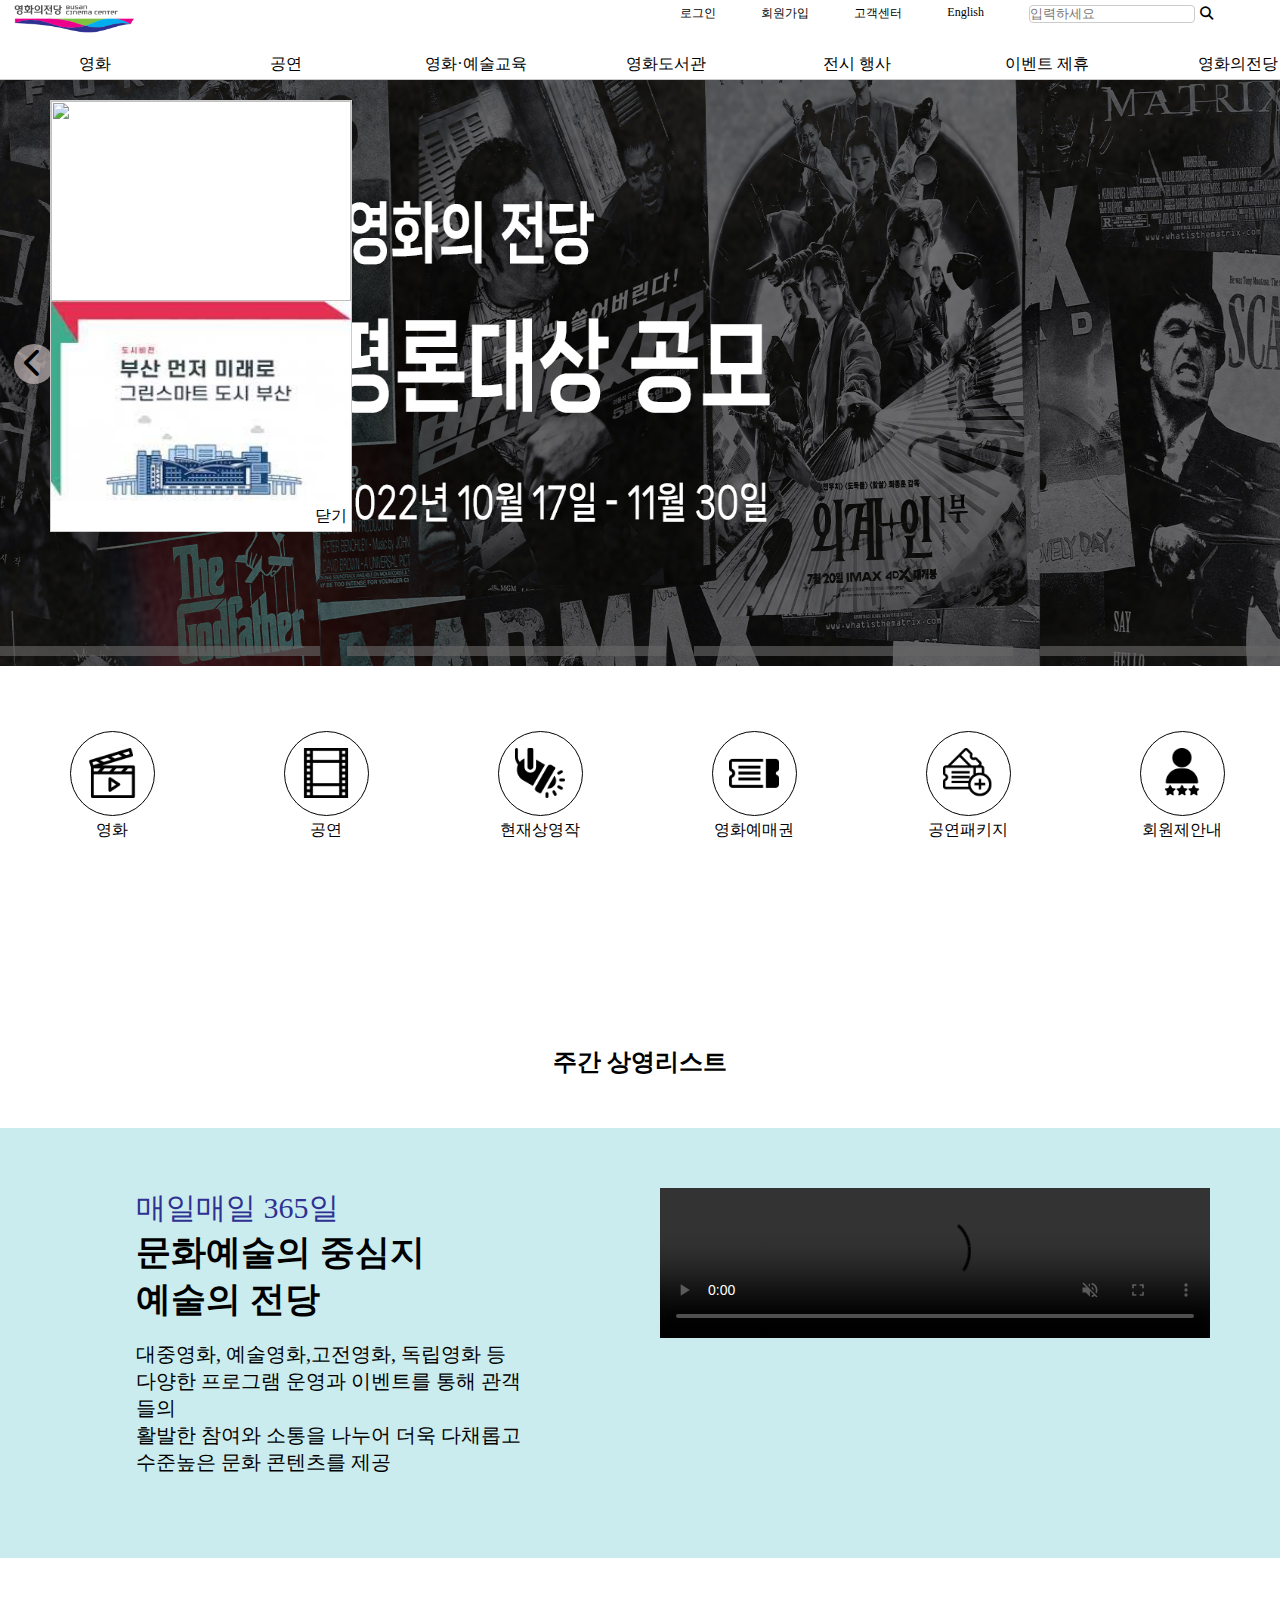
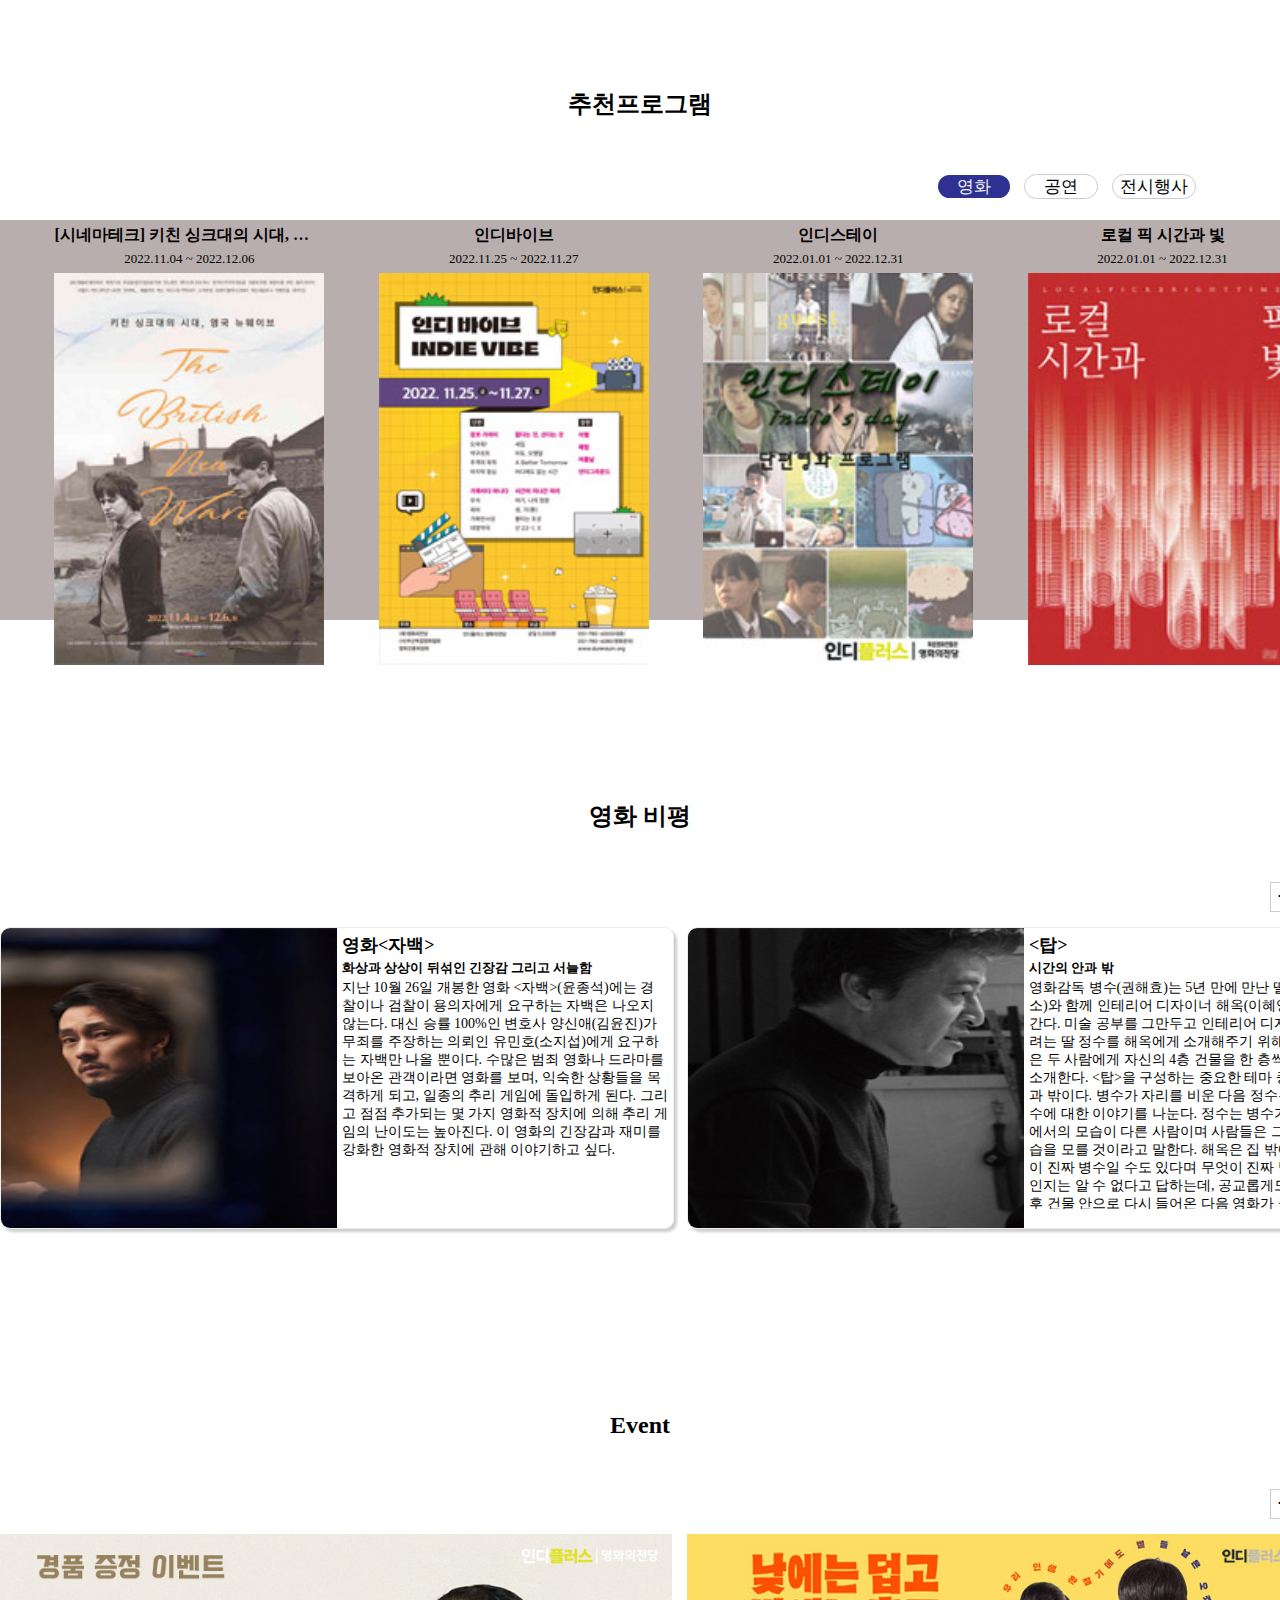
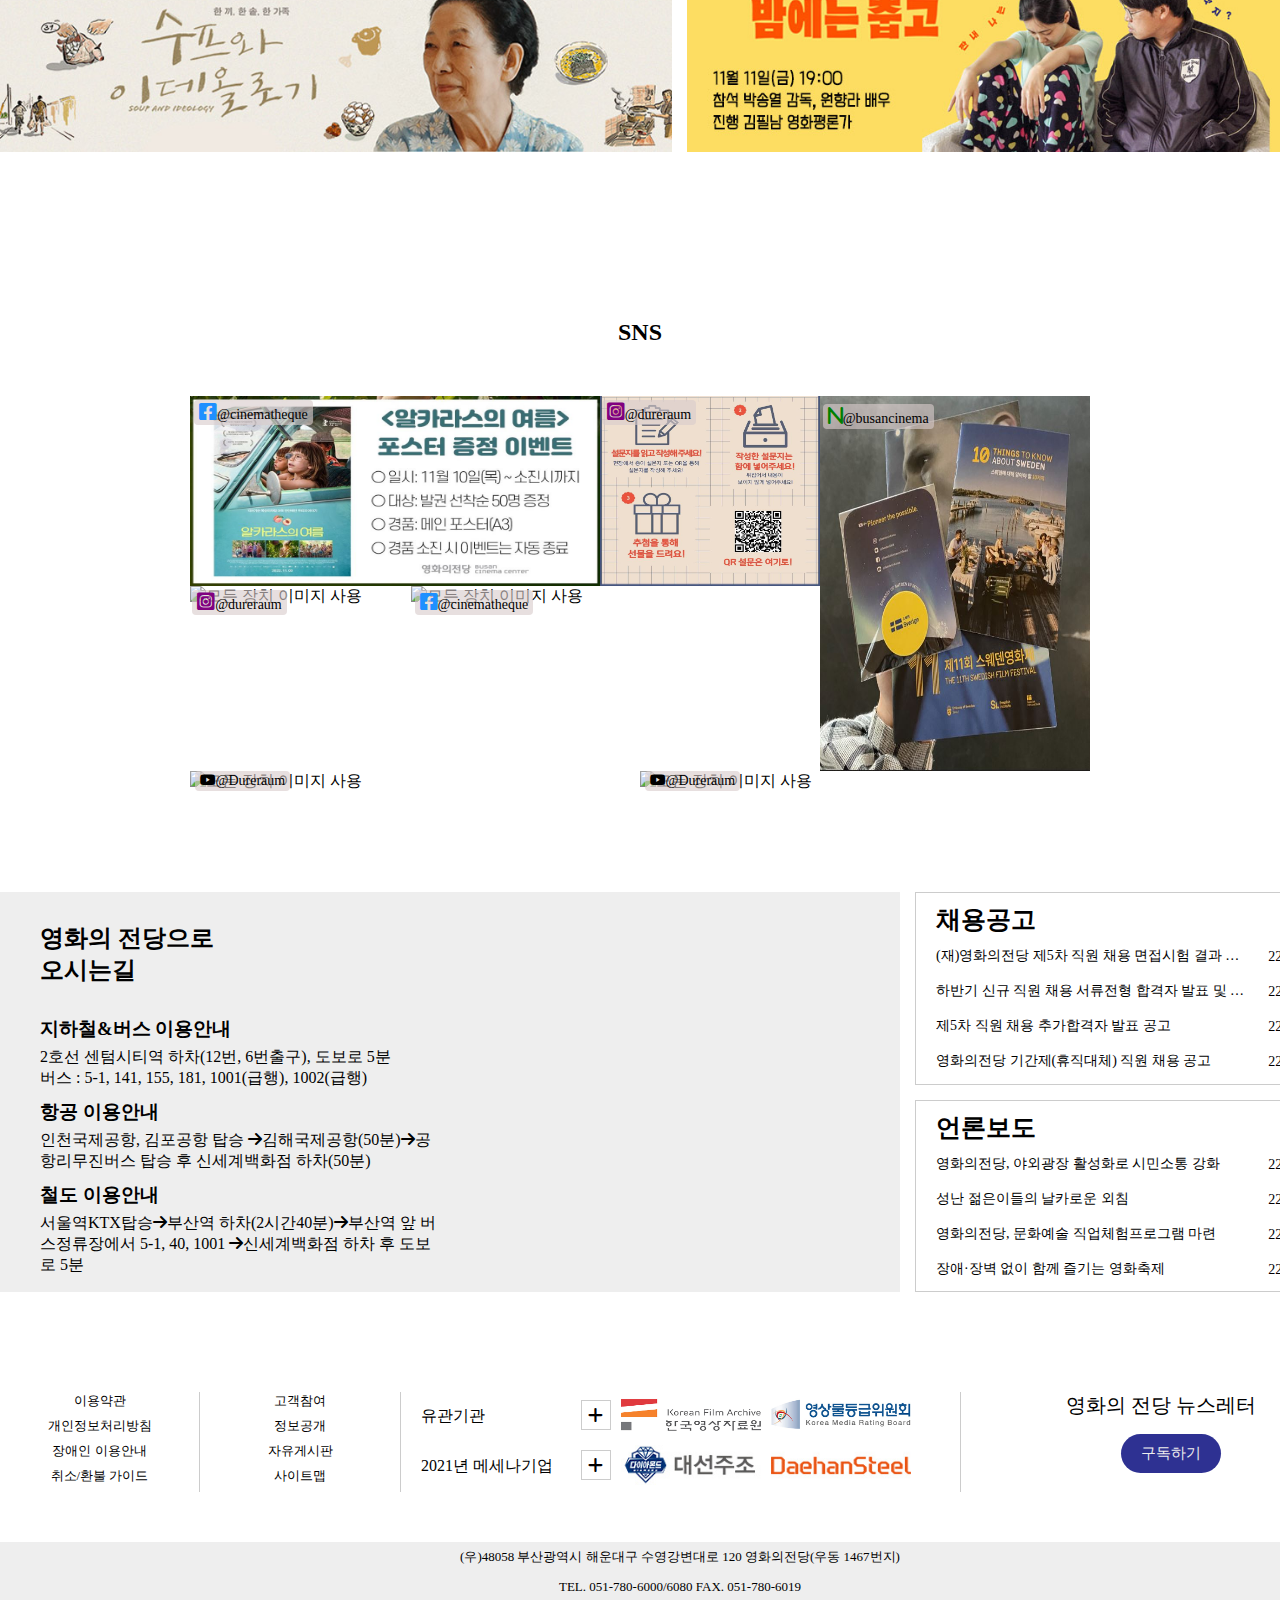
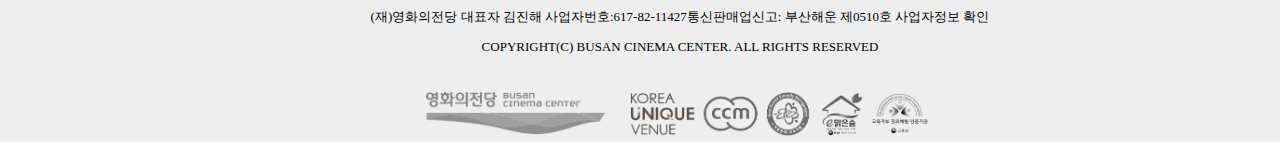
==== index.html @ ae375a63 "ver01" ====
<!DOCTYPE html>
<html lang="ko">
<head>
    <meta charset="UTF-8">
    <meta http-equiv="X-UA-Compatible" content="IE=edge">
    <meta name="viewport" content="width=device-width, initial-scale=1.0">
    <title>Main_Team_Project</title>
    <link rel="stylesheet" href="./css/index.css">
    <link rel="stylesheet" href="./fontawesome-free-6.2.0-web/css/all.css">
    <script src="./js/index.js" defer></script>
    <script src="http://code.jquery.com/jquery-3.5.1.min.js"></script>
</head>
<script>
    $(function(){
        $('.lnb2, .lnb2_sheet').mouseover(function(){
            $('.lnb2_sheet').stop().animate({
                height:260
            },300);
        });

        $('.lnb2, .lnb2_sheet').mouseout(function(){
            $('.lnb2_sheet').stop().animate({
                height:0
            },300)
        })
    })


</script>
<style>
    @import url(//spoqa.github.io/spoqa-han-sans/css/SpoqaHanSansNeo.css);
</style>
<body>

   
    <div class="popup01">
        <a href="#!"><img src="./images/popup01.jpg" alt=""></a>
        <a href="#!"><img src="./images/popup03.jpg" alt=""></a>
        <span onclick="$('.popup01').css('display','none')">닫기</span>

    </div>

    


    <header class="header" id="header">
        <a href="./index.html" class="logo"><img src="./images/logo.png" alt="로고"></a>

        <nav class="gnb">
            <ul>
                <li><a href="#!"><i class="fa-regular fa-user"></i></a></li>
                <li><a href="#!"><i class="fa-regular fa-heart"></i></a></li>
                <li>
                    <label for="search_chk"><i class="fa-solid fa-magnifying-glass"></i> </label>
                    <input type="checkbox" name="search_chk" id="search_chk">
                    <div class="search_box">
                        <input type="search" name="search" id="search">
                        <button class="search_btn">검색</button>
                    </div>
                </li>
                <li>
                    <input type="checkbox" name="lnb" id="lnb"> 
                    <label for="lnb" class="lnb_open"><i class="fa-solid fa-bars"></i></label>
                    <label for="lnb" class="lnb_close"><i class="fa-solid fa-xmark"></i></label>
                    <div class="lnb_sheet">
                        <div class="header">
                            <a href="#!" class="logo"><img src="./images/logo.png" alt="로고"></a>
                        </div>
                        <div class="sub_menu">
                            <ul>
                                <li><a href="#!">로그인</a></li>
                                <li><a href="#!">알림마당</a></li>
                                <li><a href="#!">고객센터</a></li>
                                <li><a href="#!">ENGLISH</a></li>
                            </ul>
                        </div>
                        <div class="sub_box">
                            <div class="sub_menu2">
                                <ul><a href="#!">상영시간표 &nbsp; <i class="fa-solid fa-calendar-days" ></i></a>
                                </ul>
                            </div>
                            <div class="sub_menu3">
                                <ul>
                                    <li><a href="#!"><i class="fa-brands fa-instagram"></i></a></li>
                                    <li><a href="#!"><i class="fa-brands fa-facebook-f"></i></a></li>
                                    <li><a href="#!"><i class="fa-brands fa-youtube"></i></a></li>
                                </ul>
                            </div>
                        </div>

                        <div class="sub_box2">
                            <input type="checkbox" name="chk" id="chk01" checked>
                            <label for="chk01" class="sub_open same">
                                <div>영화</div>
                                <div><i class="fa-solid fa-chevron-down"></i></div>
                            </label>
                            <label for="chk01" class="sub_close same2">
                                <div>영화</div>
                                <div><i class="fa-solid fa-chevron-up"></i></div>
                            </label>
                            <div class="chk_sheet01 same3">
                                <ul>
                                    <li><a href="#!">상영시간표</a></li>
                                    <li><a href="#!">현재상영프로그램</a></li>
                                    <li><a href="#!">상영예정프로그램</a></li>
                                    <li><a href="#!">지난프로그램</a></li>
                                    <li><a href="#!">영화 + 비평</a></li>
                                    <li><a href="#!">영화와 소통</a></li>
                                    <li><a href="#!">시네마테크소개</a></li>
                                </ul>
                            </div>


                            <input type="checkbox" name="chk" id="chk02">
                            <label for="chk02" class="sub_open2 same">
                                <div>공연</div>
                                <div><i class="fa-solid fa-chevron-down"></i></div>
                            </label>
                            <label for="chk02" class="sub_close2 same2">
                                <div>공연</div>
                                <div><i class="fa-solid fa-chevron-up"></i></div>
                            </label>
                            <div class="chk_sheet02 same3">
                                <ul>
                                    <li><a href="#!">공연가이드</a></li>
                                    <li><a href="#!">공연일정</a></li>
                                    <li><a href="#!">예매안내</a></li>
                                    <li><a href="#!">지난공연</a></li>
                                    <li><a href="#!">객석나눔</a></li>
                                </ul>
                            </div>

                            <input type="checkbox" name="chk" id="chk03">
                            <label for="chk03" class="sub_open3 same">
                                <div>영화·예술 교육</div>
                                <div><i class="fa-solid fa-chevron-down"></i></div>
                            </label>
                            <label for="chk03" class="sub_close3 same2">
                                <div>영화·예술 교육</div>
                                <div><i class="fa-solid fa-chevron-up"></i></div>
                            </label>
                            <div class="chk_sheet03 same3">
                                <ul>
                                    <li><a href="#!">아카데미 일정</a></li>
                                    <li><a href="#!">영화 아카데미</a></li>
                                    <li><a href="#!">예술 아카데미</a></li>
                                    <li><a href="#!">어린이 청소년 아카데미</a></li>
                                    <li><a href="#!">시설/ 기자재 사용신청</a></li>
                                </ul>
                            </div>

                            <input type="checkbox" name="chk" id="chk04">
                            <label for="chk04" class="sub_open4 same">
                                <div>영화도서관</div>
                                <div><i class="fa-solid fa-chevron-down"></i></div>
                            </label>
                            <label for="chk04" class="sub_close4 same2">
                                <div>영화도서관</div>
                                <div><i class="fa-solid fa-chevron-up"></i></div>
                            </label>
                            <div class="chk_sheet04 same3">
                                <ul>
                                    <li><a href="#!">이용안내</a></li>
                                    <li><a href="#!">자료검색</a></li>
                                    <li><a href="#!">공지사항</a></li>
                                    <li><a href="#!">행사안내</a></li>
                                    <li><a href="#!">필름 아카이브</a></li>
                                </ul>
                            </div>

                            
                            <input type="checkbox" name="chk" id="chk05">
                            <label for="chk05" class="sub_open5 same">
                                <div>전시·행사</div>
                                <div><i class="fa-solid fa-chevron-down"></i></div>
                            </label>
                            <label for="chk04" class="sub_close5 same2">
                                <div>전시·행사</div>
                                <div><i class="fa-solid fa-chevron-up"></i></div>
                            </label>
                            <div class="chk_sheet05 same3">
                                <ul>
                                    <li><a href="#!">전시·행사가이드</a></li>
                                    <li><a href="#!">전시·행사일정</a></li>
                                    <li><a href="#!">지난 전시·행사</a></li>
                                    <li><a href="#!">행사장 배치도</a></li>
                                </ul>
                            </div>

                            
                            <input type="checkbox" name="chk" id="chk06">
                            <label for="chk06" class="sub_open6 same">
                                <div>이벤트 제휴</div>
                                <div><i class="fa-solid fa-chevron-down"></i></div>
                            </label>
                            <label for="chk06" class="sub_close6 same2">
                                <div>이벤트 제휴</div>
                                <div><i class="fa-solid fa-chevron-up"></i></div>
                            </label>
                            <div class="chk_sheet06 same3">
                                <ul>
                                    <li><a href="#!">제휴</a></li>
                                    <li><a href="#!">회원제안내</a></li>
                                    <li><a href="#!">메세나 기업모집</a></li>
                                    <li><a href="#!">광고신청</a></li>
                                    <li><a href="#!">촬영신청</a></li>
                                </ul>
                            </div>

                            
                            <input type="checkbox" name="chk" id="chk07">
                            <label for="chk07" class="sub_open7 same">
                                <div>영화의전당</div>
                                <div><i class="fa-solid fa-chevron-down"></i></div>
                            </label>
                            <label for="chk07" class="sub_close7 same2">
                                <div>영화의전당</div>
                                <div><i class="fa-solid fa-chevron-up"></i></div>
                            </label>
                            <div class="chk_sheet07 same3">
                                <ul>
                                    <li><a href="#!">영화의 전당 소개</a></li>
                                    <li><a href="#!">대관 및 배치도</a></li>
                                    <li><a href="#!">시설소개</a></li>
                                    <li><a href="#!">오시는 길</a></li>
                                    <li><a href="#!">주차안내</a></li>
                                </ul>
                            </div>
                        </div>

                    </div>
                </li>
            </ul>
        </nav>

   

        <nav class="gnb2">
            <ul>
                <li><a href="#!">로그인</a></li>
                <li><a href="#!">회원가입</a></li>
                <li><a href="#!">고객센터</a></li>
                <li><a href="#!">English</a></li>
                <li>
                    <input type="search" name="search2" id="search2" placeholder="입력하세요">
                    <button><i class="fa-solid fa-magnifying-glass"></i></button>
                </li>
            </ul>
        </nav>

        <nav class="lnb2">
            <ul>
                <li><a href="#!">영화</a></li>
                <li><a href="#!">공연</a></li>
                <li><a href="#!">영화·예술교육</a></li>
                <li><a href="#!">영화도서관</a></li>
                <li><a href="#!">전시 행사</a></li>
                <li><a href="#!">이벤트 제휴</a></li>
                <li><a href="#!">영화의전당</a></li>
            </ul>
        </nav>
        <div class="lnb2_sheet">
          <ul>
            <li><a href="#!">상영시간표</a></li>
            <li><a href="#!">현재상영프로그램</a></li>
            <li><a href="#!">상영예정프로그램</a></li>
            <li><a href="#!">지난프로그램</a></li>
            <li><a href="#!">영화 + 비평</a></li>
            <li><a href="#!">영화와 소통</a></li>
            <li><a href="#!">시네마테크소개</a></li>
          </ul>

          <ul>
            <li><a href="#!">공연가이드</a></li>
            <li><a href="#!">공연일정</a></li>
            <li><a href="#!">예매안내</a></li>
            <li><a href="#!">지난공연</a></li>
            <li><a href="#!">객석나눔</a></li>
          </ul>

          <ul>
            <li><a href="#!">아카데미 일정</a></li>
            <li><a href="#!">영화 아카데미</a></li>
            <li><a href="#!">예술 아카데미</a></li>
            <li><a href="#!">어린이청소년 아카데미</a></li>
            <li><a href="#!">시설/기자재 사용신청</a></li>
          </ul>

          <ul>
            <li><a href="#!">이용안내</a></li>
            <li><a href="#!">자료검색</a></li>
            <li><a href="#!">공지사항</a></li>
            <li><a href="#!">행사안내</a></li>
            <li><a href="#!">필름아카이브</a></li>
          </ul>

          <ul>
            <li><a href="#!">전시·행사가이드</a></li>
            <li><a href="#!">전시·행사일정</a></li>
            <li><a href="#!">지난 전시·행사</a></li>
            <li><a href="#!">행사장배치도</a></li>
          </ul>

          <ul>
            <li><a href="#!">제휴</a></li>
            <li><a href="#!">회원제안내</a></li>
            <li><a href="#!">메세나 기업모집</a></li>
            <li><a href="#!">광고신청</a></li>
            <li><a href="#!">촬영신청</a></li>
          </ul>

          <ul>
            <li><a href="#!">영화의 전당 소개</a></li>
            <li><a href="#!">대관 및 배치도</a></li>
            <li><a href="#!">시설소개</a></li>
            <li><a href="#!">오시는길</a></li>
            <li><a href="#!">주차안내</a></li>
          </ul>

        </div>

    </header><!--header-->


    <div class="wrap">

        <div class="visual_main">
            <ul class="slide">
                <li>
                    <a href="#!">
                        <picture>
                            <source media="(min-width:769px)"
                            srcset="./images/visual_main_img01.jpg">

                            <source media="(min-width:601px)"
                            srcset="./images/tablet_visual_main_img01.jpg">

                            <source media="(min-width:320px)"
                            srcset="./images/mobile_visual_main_img01.jpg">

                            <img src="./images/visualmain01_source.jpg" alt="모든 장치 이미지 사용" style="width: 100%;" />
                        </picture>
                    </a>
                </li>
                
                <li>
                    <a href="#!">
                        <picture>
                            <source media="(min-width:769px)"
                            srcset="./images/visual_main_img02.jpg">
        
                            <source media="(min-width:601px)"
                            srcset="./images/tablet_visual_main_img02.jpg">
        
                            <source media="(min-width:320px)"
                            srcset="./images/mobile_visual_main_img02.jpg">
        
                            <img src="./images/visualmain02_source.jpg" alt="모든 장치 이미지 사용" style="width: 100%;" />
                        </picture>
                    </a>
                </li>
                
                <li>
                    <a href="#!">
                        <picture>
                            <source media="(min-width:769px)"
                            srcset="./images/visual_main_img03.jpg">
        
                            <source media="(min-width:601px)"
                            srcset="./images/tablet_visual_main_img03.jpg">
        
                            <source media="(min-width:320px)"
                            srcset="./images/mobile_visual_main_img03.jpg">
        
                            <img src="./images/visualmain03_source.jpg" alt="모든 장치 이미지 사용" style="width: 100%;" />
                        </picture>
                    </a>
                </li>
                
                <li>
                    <a href="#!">
                        <picture>
                            <source media="(min-width:769px)"
                            srcset="./images/visual_main_img04.jpg">
        
                            <source media="(min-width:601px)"
                            srcset="./images/tablet_visual_main_img04.jpg">
        
                            <source media="(min-width:320px)"
                            srcset="./images/mobile_visual_main_img04.jpg">
        
                            <img src="./images/visualmain04_source.jpg" alt="모든 장치 이미지 사용" style="width: 100%;" />
                        </picture>

                    </a>
                </li>
                

            </ul>   


            <div class="visual_btn_box">
                <span class="visual_prev"><i class="fa-solid fa-chevron-left"></i></span>
                <span class="visual_next"><i class="fa-solid fa-chevron-right"></i></span>
            </div>

            <div class="thum_box">
                <ul class="thum">
                    <li><a href="#!"><img src="./images/tablet_visual_main_img01.jpg" alt=""></a></li>
                    <li><a href="#!"><img src="./images/tablet_visual_main_img02.jpg" alt=""></a></li>
                    <li><a href="#!"><img src="./images/tablet_visual_main_img03.jpg" alt=""></a></li>
                    <li><a href="#!"><img src="./images/tablet_visual_main_img04.jpg" alt=""></a></li>
                </ul>
            </div>

            <ul class="img_bar">
                <li></li>
                <li></li>
                <li></li>
                <li></li>
            </ul>

        </div>





        <ul class="metaphor">
            <li>
                <a href="#!"><img src="./images/metaphor1.png" alt="메타포1">
                </a>
                <p>영화</p>
            </li>
            <li>
                <a href="#!"><img src="./images/metaphor2.png" alt="메타포2"></a>
                <p>공연</p>
            </li>
            <li>
                <a href="#!"><img src="./images/metaphor3.png" alt="메타포3"></a>
                <p>현재상영작</p>
            </li>
            <li>
                <a href="#!"><img src="./images/metaphor4.png" alt="메타포4"></a>
                <p>영화예매권</p>
            </li>
            <li>
                <a href="#!"><img src="./images/metaphor5.png" alt="메타포5"></a>
                <p>공연패키지</p>
            </li>
            <li>
                <a href="#!"><img src="./images/metaphor6.png" alt="메타포6"></a>
                <p>회원제안내</p>
            </li>
        </ul>
          

        <h2 class="title">주간 상영리스트</h1>
         
        <div class="schedule">
            <div class="schedule_slide">
                <div>
                    <p class="date">2022년 11월 첫째주</p>
                    <ul class="sche_keep dule">
                        <li>
                            <a href="#!">
                                <span>11월1일 화요일</span>  <p ><img src="./images/age15.png" alt=""></p>
                                09:30 시대혁명(테크)
                            </a>
                        </li>
                        <li>
                            <a href="#!">
                                <span>11월1일 화요일</span>  <p ><img src="./images/age15.png" alt=""></p>
                            09:30 시대혁명(테크)
                            </a>
                        </li>
                        <li>
                            <a href="#!">
                                <span>11월1일 화요일</span>  <p ><img src="./images/age15.png" alt=""></p>
                            12:30 디셉션(테크)
                            </a>
                        </li>
                        <li>
                            <a href="#!">
                                <span>11월1일 화요일</span>  <p ><img src="./images/age15.png" alt=""></p>
                            14:40 아나이스 인 러브
                            </a>
                        </li>
                        <li>
                            <a href="#!">
                                <span>11월1일 화요일</span>  <p ><img src="./images/age15.png" alt=""></p>
                            20:50 디셉션(테크)
                            </a>
                        </li>

                    </ul>

                
                    
                    <input type="checkbox" name="sche01" id="sche01">
                    <ul class="sche01_sheet dule">
                        <li>
                            <a href="#!">
                                <span>11월2일 수요일</span>  <p ><img src="./images/age15.png" alt=""></p>
                            12:00 디셉션(테크)
                            </a>
                        </li>

                        <li>
                            <a href="#!">
                                <span>11월2일 수요일</span>  <p ><img src="./images/age15.png" alt=""></p>
                            14:10 아나이스 인 러브
                            </a>
                        </li>

                        <li>
                            <a href="#!">
                                <span>11월2일 수요일</span>  <p ><img src="./images/age15.png" alt=""></p>
                            16:10 (리플레이) 젊은 남자
                            </a>
                        </li>

                        <li>
                            <a href="#!">
                                <span>11월2일 수요일</span>  <p ><img src="./images/age15.png" alt=""></p>
                            18:30 디셉션(테크)
                            </a>
                        </li>

                        <li>
                            <a href="#!">
                                <span>11월2일 수요일</span>  <p ><img src="./images/age15.png" alt=""></p>
                            20:40 아나이스 인 러브
                            </a>
                        </li>

                        <li>
                            <a href="#!">
                                <span>11월3일 목요일</span>  <p ><img src="./images/age15.png" alt=""></p>
                            12:30 디셉션(테크)
                            </a>
                        </li>
                        <li>
                            <a href="#!">
                                <span>11월3일 목요일</span>  <p ><img src="./images/age15.png" alt=""></p>
                            14:40 (리플레이)젊은 남자
                            </a>
                        </li>
                    </ul>

                    
                    <label for="sche01" class="sche01_open duleBtn"><i class="fa-solid fa-chevron-down"></i></label>
                    <label for="sche01" class="sche01_close duleBtn"><i class="fa-solid fa-chevron-up"></i></label>


                </div>
                <div>
                    <p class="date">2022년 11월 둘째주</p>

                    <ul class="sche_keep dule">
                        <li>
                            <a href="#!">
                                <span>11월4일 금요일</span>  <p ><img src="./images/age18.png" alt=""></p>
                            15:30 페출리아
                            </a>
                        </li>
                        <li>
                            <a href="#!">
                                <span>11월4일 금요일</span>  <p ><img src="./images/age18.png" alt=""></p>
                            17:50 네이키드
                            </a>
                        </li>
                        <li>
                            <a href="#!">
                                <span>11월4일 금요일</span>  <p ><img src="./images/age15.png" alt=""></p>
                            20:30 토요일 밤과 일요일 아침
                            </a>
                        </li>
                        <li>
                            <a href="#!">
                                <span>11월5일 토요일</span>  <p ><img src="./images/age15.png" alt=""></p>
                            09:20 시대혁명(테크)
                            </a>
                        </li>
                        <li>
                            <a href="#!">
                                <span>11월5일 토요일</span>  <p ><img src="./images/age15.png" alt=""></p>
                            12:10 디셉션(테크)
                            </a>
                        </li>

                    </ul>
                    <input type="checkbox" name="sche02" id="sche02">
                    <ul class="sche02_sheet dule">
                        <li>
                            <a href="#!">
                                <span>11월5일 토요일</span>  <p ><img src="./images/age15.png" alt=""></p>
                            17:50 테이스트 오브 허니 
                            </a>
                        </li>

                        <li>
                            <a href="#!">
                                <span>11월5일 토요일</span>  <p ><img src="./images/age15.png" alt=""></p>
                            17:50 빌리 라이어
                            </a>
                        </li>

                        <li>
                            <a href="#!">
                                <span>11월6일 일요일</span>  <p ><img src="./images/age15.png" alt=""></p>
                           15:00 꼭대기 방
                            </a>
                        </li>

                        <li>
                            <a href="#!">
                                <span>11월6일 일요일</span>  <p ><img src="./images/age15.png" alt=""></p>
                            17:30 고 비트윈
                            </a>
                        </li>

                        <li>
                            <a href="#!">
                                <span>11월7일 월요일</span>  <p ><img src="./images/age15.png" alt=""></p>
                            15:20 (영화사랑방)귀로
                            </a>
                        </li>

                        <li>
                            <a href="#!">
                                <span>11월8일 화요일</span>  <p ><img src="./images/age18.png" alt=""></p>
                            14:40 만약에....
                            </a>
                        </li>
                        <li>
                            <a href="#!">
                                <span>11월9일 수요일</span>  <p ><img src="./images/age15.png" alt=""></p>
                                15:10 사랑의 유형
                            </a>
                        </li>
                        <li>
                            <a href="#!">
                                <span>11월10일 목요일</span>  <p ><img src="./images/age15.png" alt=""></p>
                                13:00 아나이스 인 러브
                            </a>
                        </li>
                        
                    </ul>

                    
                    <label for="sche02" class="sche02_open duleBtn"><i class="fa-solid fa-chevron-down"></i></label>
                    <label for="sche02" class="sche02_close duleBtn"><i class="fa-solid fa-chevron-up"></i></label>



                </div>
                <div>
                    <p class="date">2022년 11월 셋째주</p>

                    <ul class="sche_keep dule">
                        <li>
                            <a href="#!">
                                <span>11월11일 금요일</span>  <p ><img src="./images/age15.png" alt=""></p>
                            12:00 디셉션(테크)
                            </a>
                        </li>
                        <li>
                            <a href="#!">
                                <span>11월11일 금요일</span>  <p ><img src="./images/age18.png" alt=""></p>
                            14:30 성난 얼굴로 돌아보라
                            </a>
                        </li>
                        <li>
                            <a href="#!">
                                <span>11월12일 토요일</span>  <p ><img src="./images/age15.png" alt=""></p>
                            10:30 시대혁명(테크)
                            </a>
                        </li>
                        <li>
                            <a href="#!">
                                <span>11월12일 토요일</span>  <p ><img src="./images/age15.png" alt=""></p>
                            16:30 고 비트윈
                            </a>
                        </li>
                        <li>
                            <a href="#!">
                                <span>11월13일 일요일</span>  <p ><img src="./images/age15.png" alt=""></p>
                            13:30 장거리 주자의 외로움
                            </a>
                        </li>

                    </ul>
                    <input type="checkbox" name="sche03" id="sche03">
                    <ul class="sche03_sheet dule">
                        <li>
                            <a href="#!">
                                <span>11월13일 일요일</span>  <p ><img src="./images/age18.png" alt=""></p>
                            16:40 만약에...
                            </a>
                        </li>

                        <li>
                            <a href="#!">
                                <span>11월13일 일요일</span>  <p ><img src="./images/ageall.png" alt=""></p>
                            20:00 비틀즈:하드 데이즈 나이트
                            </a>
                        </li>

                        <li>
                            <a href="#!">
                                <span>11월14일 월요일</span>  <p ><img src="./images/age12.png" alt=""></p>
                           10:00 (시니어극장)그리스
                            </a>
                        </li>

                        <li>
                            <a href="#!">
                                <span>11월14일 월요일</span>  <p ><img src="./images/age15.png" alt=""></p>
                            12:20 (영화사랑방)귀로
                            </a>
                        </li>

                        <li>
                            <a href="#!">
                                <span>11월14일 월요일</span>  <p ><img src="./images/age12.png" alt=""></p>
                            14:20 (영화사랑방)미인
                            </a>
                        </li>

                        <li>
                            <a href="#!">
                                <span>11월15일 화요일</span>  <p ><img src="./images/age18.png" alt=""></p>
                            15:00 미드나잇 카우보이
                            </a>
                        </li>
                        <li>
                            <a href="#!">
                                <span>11월15일 화요일</span>  <p ><img src="./images/age15.png" alt=""></p>
                                17:30 케스(키친 싱크대의 시대, 영국 뉴웨이브)
                            </a>
                        </li>
                        <li>
                            <a href="#!">
                                <span>11월15일 화요일</span>  <p ><img src="./images/age18.png" alt=""></p>
                                20:00 페출리아
                            </a>
                        </li>
                        
                    </ul>

                    
                    <label for="sche03" class="sche03_open duleBtn"><i class="fa-solid fa-chevron-down"></i></label>
                    <label for="sche03" class="sche03_close duleBtn"><i class="fa-solid fa-chevron-up"></i></label>





                </div>
                <div>
                    <p class="date">2022년 11월 넷째주</p>

                    <ul class="sche_keep dule">
                        <li>
                            <a href="#!">
                                <span>11월17일 금요일</span>  <p ><img src="./images/age15.png" alt=""></p>
                            19:00 (제24회부산독립영화제)개막식+개막작
                            </a>
                        </li>
                        <li>
                            <a href="#!">
                                <span>11월18일 토요일</span>  <p ><img src="./images/age15.png" alt=""></p>
                            12:00 (제24회부산독립영화제)로컬투로컬1
                            </a>
                        </li>
                        <li>
                            <a href="#!">
                                <span>11월18일 토요일</span>  <p ><img src="./images/age15.png" alt=""></p>
                            15:00 (제24회부산독립영화제)로컬투로컬2
                            </a>
                        </li>
                        <li>
                            <a href="#!">
                                <span>11월19일 일요일</span>  <p ><img src="./images/age15.png" alt=""></p>
                            09:30 바르도, 약간의 진실을 섞은 거짓된 연대기(테크)
                            </a>
                        </li>
                        <li>
                            <a href="#!">
                                <span>11월19일 일요일</span>  <p ><img src="./images/ageall.png" alt=""></p>
                            12:50 (제10회인도영화제)하우스 오너
                            </a>
                        </li>

                    </ul>
                    <input type="checkbox" name="sche04" id="sche04">
                    <ul class="sche04_sheet dule">
                        <li>
                            <a href="#!">
                                <span>11월20일 월요일</span>  <p ><img src="./images/age12.png" alt=""></p>
                            09:50 피가로~피가로~피가로~(테크)
                            </a>
                        </li>

                        <li>
                            <a href="#!">
                                <span>11월20일 월요일</span>  <p ><img src="./images/age15.png" alt=""></p>
                            20:20 파이어버드(테크)
                            </a>
                        </li>

                        <li>
                            <a href="#!">
                                <span>11월21일 화요일</span>  <p ><img src="./images/age15.png" alt=""></p>
                           19:00 (제24회부산독립영화제)폐막식+폐막작
                            </a>
                        </li>

                        <li>
                            <a href="#!">
                                <span>11월22일 수요일</span>  <p ><img src="./images/age18.png" alt=""></p>
                            17:40 위드네일과 나
                            </a>
                        </li>

                        <li>
                            <a href="#!">
                                <span>11월22일 수요일</span>  <p ><img src="./images/age15.png" alt=""></p>
                            20:00 사랑의 유형
                            </a>
                        </li>

                        <li>
                            <a href="#!">
                                <span>11월23일 목요일</span>  <p ><img src="./images/age15.png" alt=""></p>
                            15:10 욕망의 끝
                            </a>
                        </li>
                        <li>
                            <a href="#!">
                                <span>11월23일 목요일</span>  <p ><img src="./images/ageall.png" alt=""></p>
                                18:00 비틀즈:하드 데이즈 나이트
                            </a>
                        </li>
                        <li>
                            <a href="#!">
                                <span>11월23일 목요일</span>  <p ><img src="./images/age18.png" alt=""></p>
                                20:00 네이키드
                            </a>
                        </li>
                        
                    </ul>

                    
                    <label for="sche04" class="sche04_open duleBtn"><i class="fa-solid fa-chevron-down"></i></label>
                    <label for="sche04" class="sche04_close duleBtn"><i class="fa-solid fa-chevron-up"></i></label>



                </div>

            </div>
            
            <section class="schedule_btn">
                <span class="sche_prev"><i class="fa-solid fa-chevron-left"></i></span>
                <span class="sche_next"><i class="fa-solid fa-chevron-right"></i></span>
            </section>


            <div class="post">
                <ul>
                    <li><a href="#!">
                        <img src="./images/m1.jpg" alt="">
                        <p><알카라스의 여름></p>
                        </a>
                    </li>

                    <li>
                        <a href="#!">
                            <img src="./images/m2.jpg" alt="">
                            <p><어제 뭐 먹었어?></p>
                        </a>
                    </li>

                    <li>
                        <a href="#!">
                            <img src="./images/m3.jpg" alt="">
                            <p><2차송환></p>
                        </a>
                    </li>
                    <li>
                        <a href="#!">
                            <img src="./images/m4.jpg" alt="">
                            <p><태안></p>
                        </a>
                    </li>
                    <li>
                        <a href="#!">
                            <img src="./images/m5.jpg" alt="">
                            <p><에브리씽 에브리웨어 올앳원스></p>
                        </a>
                    </li>
                    <li>
                        <a href="#!">
                            <img src="./images/m6.jpg" alt="">
                            <p><아나이스 인 러브></p>
                        </a>
                    </li>
                    <li>
                        <a href="#!">
                            <img src="./images/m7.jpg" alt="">
                            <p><애프터 미투></p>
                        </a>
                    </li>
                    <li>
                        <a href="#!">
                            <img src="./images/m8.jpg" alt="">
                            <p><시대혁명></p>
                        </a>
                    </li>
                    <li>
                        <a href="#!">
                            <img src="./images/m9.jpg" alt="">
                            <p><물방울을 그리는 남자></p>
                        </a>
                    </li>
                    <li>
                        <a href="#!">
                            <img src="./images/m10.jpg" alt="">
                            <p><성덕></p>
                        </a>
                    </li>
                </ul>
            </div>
        </div>

        <div class="trailer">
            <video src="./images/trailer영상.mp4" width="100%" autoplay controls muted loop></video>
            <div>
                <p>매일매일 365일</p>
                <h2>문화예술의 중심지<br/>예술의 전당</h2>
                <br/>
                <p>대중영화, 예술영화,고전영화, 독립영화 등<br/>다양한 프로그램 운영과 이벤트를 통해 관객들의<br/> 활발한 참여와 소통을 나누어 더욱 다채롭고<br/> 수준높은 문화 콘텐츠를 제공</p>
            </div>
        </div>





        <h2 class="title">추천프로그램</h2>
        <div class="recommend">
            
            <input type="radio" name="reco" id="reco01" checked>
            <input type="radio" name="reco" id="reco02">
            <input type="radio" name="reco" id="reco03">

            <ul class="btn_box">
                <li><i class="fa-solid fa-chevron-left"></i></li> 
                <li><i class="fa-solid fa-chevron-right"></i></li> 
             </ul>

            <section>
                <label for="reco01" class="reco01">영화</label>
                <label for="reco02" class="reco02">공연</label>
                <label for="reco03" class="reco03">전시행사</label>
            </section>

           

            <div class="reco_sheet01">
                <p class="back"></p>
                <div class="recoSlide">
                    <div>
                        <p class="reco_title">[시네마테크] 키친 싱크대의 시대, 영국 뉴웨이브 </p>
                        <p class="reco_date">2022.11.04 ~ 2022.12.06</p>
                        <a href="#!"><img src="./images/recommend_movie01.jpg" alt=""></a>
                        <button class="buy">예매</button>
                        <button class="more">자세히</button>
                    </div>
                    <div>
                        <p class="reco_title">인디바이브</p>
                        <p class="reco_date">2022.11.25 ~ 2022.11.27</p>
                        <a href="#!"><img src="./images/recommend_movie02.jpg" alt=""></a>
                        <button class="buy">예매</button>
                        <button class="more">자세히</button>
                    </div>
                    <div>
                        <p class="reco_title">인디스테이 </p>
                        <p class="reco_date">2022.01.01 ~ 2022.12.31</p>
                        <a href="#!"><img src="./images/recommend_movie03.jpg" alt=""></a>
                        <button class="buy">예매</button>
                        <button class="more">자세히</button>
                    </div>
                    <div>
                        <p class="reco_title">로컬 픽 시간과 빛</p>
                        <p class="reco_date">2022.01.01 ~ 2022.12.31</p>
                        <a href="#!"><img src="./images/recommend_movie04.jpg" alt=""></a>
                        <button class="buy">예매</button>
                        <button class="more">자세히</button>
                    </div>

                    <div>
                        <p class="reco_title">5로컬 픽 시간과 빛</p>
                        <p class="reco_date">2022.01.01 ~ 2022.12.31</p>
                        <a href="#!"><img src="./images/recommend_movie05.jpg" alt=""></a>
                        <button class="buy">예매</button>
                        <button class="more">자세히</button>
                    </div>

                    <div>
                        <p class="reco_title">6로컬 픽 시간과 빛</p>
                        <p class="reco_date">2022.01.01 ~ 2022.12.31</p>
                        <a href="#!"><img src="./images/recommend_movie06.jpg" alt=""></a>
                        <button class="buy">예매</button>
                        <button class="more">자세히</button>
                    </div>

                    <div>
                        <p class="reco_title">7로컬 픽 시간과 빛</p>
                        <p class="reco_date">2022.01.01 ~ 2022.12.31</p>
                        <a href="#!"><img src="./images/recommend_movie07.jpg" alt=""></a>
                        <button class="buy">예매</button>
                        <button class="more">자세히</button>
                    </div>

                    <div>
                        <p class="reco_title">8로컬 픽 시간과 빛</p>
                        <p class="reco_date">2022.01.01 ~ 2022.12.31</p>
                        <a href="#!"><img src="./images/recommend_movie08.jpg" alt=""></a>
                        <button class="buy">예매</button>
                        <button class="more">자세히</button>
                    </div>

                </div>  

                <div class="reco_btn_box">
                    <span class="reco_prev"><i class="fa-solid fa-chevron-left"></i></span>
                    <span class="reco_next"><i class="fa-solid fa-chevron-right"></i></span>
                </div>


            </div>



            <div class="reco_sheet02">
                <p class="back"></p>
                <div class="recoSlide">
                    <div>
                        <p class="reco_title">11시 음악회 </p>
                        <p class="reco_date">2022.11.04 ~ 2022.12.06</p>
                        <a href="#!"><img src="./images/recommend_show01.jpg" alt=""></a>
                        <button class="buy">예매</button>
                        <button class="more">자세히</button>
                    </div>
                    <div>
                        <p class="reco_title">[오페라]라 트라비아타</p>
                        <p class="reco_date">2022.12.09 ~ 2022.12.10</p>
                        <a href="#!"><img src="./images/recommend_show02.jpg" alt=""></a>
                        <button class="buy">예매</button>
                        <button class="more">자세히</button>
                    </div>

                    <div>
                        <p class="reco_title">[오페라]라 트라비아타</p>
                        <p class="reco_date">2022.12.09 ~ 2022.12.10</p>
                        <a href="#!"><img src="./images/recommend_show02.jpg" alt=""></a>
                        <button class="buy">예매</button>
                        <button class="more">자세히</button>
                    </div>

                    <div>
                        <p class="reco_title">[오페라]라 트라비아타</p>
                        <p class="reco_date">2022.12.09 ~ 2022.12.10</p>
                        <a href="#!"><img src="./images/recommend_show02.jpg" alt=""></a>
                        <button class="buy">예매</button>
                        <button class="more">자세히</button>
                    </div>

                    <div>
                        <p class="reco_title">[오페라]라 트라비아타</p>
                        <p class="reco_date">2022.12.09 ~ 2022.12.10</p>
                        <a href="#!"><img src="./images/recommend_show02.jpg" alt=""></a>
                        <button class="buy">예매</button>
                        <button class="more">자세히</button>
                    </div>

                    <div>
                        <p class="reco_title">[오페라]라 트라비아타</p>
                        <p class="reco_date">2022.12.09 ~ 2022.12.10</p>
                        <a href="#!"><img src="./images/recommend_show02.jpg" alt=""></a>
                        <button class="buy">예매</button>
                        <button class="more">자세히</button>
                    </div>

                    <div>
                        <p class="reco_title">[오페라]라 트라비아타</p>
                        <p class="reco_date">2022.12.09 ~ 2022.12.10</p>
                        <a href="#!"><img src="./images/recommend_show02.jpg" alt=""></a>
                        <button class="buy">예매</button>
                        <button class="more">자세히</button>
                    </div>

                    <div>
                        <p class="reco_title">[오페라]라 트라비아타</p>
                        <p class="reco_date">2022.12.09 ~ 2022.12.10</p>
                        <a href="#!"><img src="./images/recommend_show02.jpg" alt=""></a>
                        <button class="buy">예매</button>
                        <button class="more">자세히</button>
                    </div>

                </div>

                <div class="reco_btn_box">
                    <span class="reco_prev"><i class="fa-solid fa-chevron-left"></i></span>
                    <span class="reco_next"><i class="fa-solid fa-chevron-right"></i></span>
                </div>

            </div>

            
            <div class="reco_sheet03">
                <p class="back"></p>
                <div class="recoSlide">
                    <div>
                        <p class="reco_title">뮤지엄 오브 일루전</p>
                        <p class="reco_date">2022.11.04 ~ 2022.12.06</p>
                        <a href="#!"><img src="./images/recommend_event.jpg" alt=""></a>
                        <button class="buy">예매</button>
                        <button class="more">자세히</button>
                    </div>

                </div>
            </div>

        </div>


        <h2 class="title">영화 비평</h2>
        <section class="critic">
            <div class="critic01 cri">
                <a href="#!"><img src="./images/critic01.jpg" alt="비평1"></a>
                <div class="critic_detail">
                    <p class="critic_title">영화<자백></p>
                    <p class="critic_sub">화상과 상상이 뒤섞인 긴장감 그리고 서늘함</p>
                    <p class="critic_de"> 지난 10월 26일 개봉한 영화 <자백>(윤종석)에는 경찰이나 검찰이 용의자에게 요구하는 자백은 나오지 않는다. 대신 승률 100%인 변호사 양신애(김윤진)가 무죄를 주장하는 의뢰인 유민호(소지섭)에게 요구하는 자백만 나올 뿐이다.
                        수많은 범죄 영화나 드라마를 보아온 관객이라면 영화를 보며, 익숙한 상황들을 목격하게 되고, 일종의 추리 게임에 돌입하게 된다. 그리고 점점 추가되는 몇 가지 영화적 장치에 의해 추리 게임의 난이도는 높아진다. 이 영화의 긴장감과 재미를 강화한 영화적 장치에 관해 이야기하고 싶다. </p>
                </div>
            </div>

            <div class="critic02 cri">
                <a href="#!"><img src="./images/critic02.jpg" alt="비평2"></a>
                <div class="critic_detail">
                    <p class="critic_title"><탑></p>
                    <p class="critic_sub">시간의 안과 밖</p>
                    <p class="critic_de"> 영화감독 병수(권해효)는 5년 만에 만난 딸 정수(박미소)와 함께 인테리어 디자이너 해옥(이혜영)을 만나러 간다. 미술 공부를 그만두고 인테리어 디자이너가 되려는 딸 정수를 해옥에게 소개해주기 위해서다. 해옥은 두 사람에게 자신의 4층 건물을 한 층씩 올라가며 소개한다.
                        <탑>을 구성하는 중요한 테마 중 하나는 안과 밖이다. 병수가 자리를 비운 다음 정수는 해옥과 병수에 대한 이야기를 나눈다. 정수는 병수가 집안과 밖에서의 모습이 다른 사람이며 사람들은 그의 진짜 모습을 모를 것이라고 말한다. 해옥은 집 밖에서의 모습이 진짜 병수일 수도 있다며 무엇이 진짜 병수의 모습인지는 알 수 없다고 답하는데, 공교롭게도 병수는 이후 건물 안으로 다시 들어온 다음 영화가 끝나기 직전까지 밖으로 나서지 못한다. 
                    </p>
                </div>
            </div>

            <div class="critic02-1 cri">
                <a href="#!"><img src="./images/critic08.jpg" alt="비평2"></a>
                <div class="critic_detail">
                    <p class="critic_title"><오마주></p>
                    <p class="critic_sub">직업으로서의 예술가 되기</p>
                    <p class="critic_de"> 얼마 전 한 동료가 학자가 되기로 결심한 이후로 고민해 온 문제를 이야기한 적 있다. 왜 학자나 예술가는 출퇴근 시간이 명확하지 않고 여가(餘暇)의 시간이 허용되지 않는지 모르겠다는 것이다. 동료는 학자를 꿈꾸는 대학생들로부터 ‘학자가 되려면 몇 시간을 공부해야 하는가?’라는 질문을 받았는데, 말문이 막혔다고 했다. 이 질문에 어떻게든 답하기를 시도해보자. 어떻게 답하든 우리는 최소량만 이야기할 수 있을 것이다. 학자나 예술가가 되기 위해 투자해야 하는 시간에 대해 어느 정도만 하면 된다는 식으로 최대량으로 답할 수는 없는 것이다. 이미 그 동료는 학자가 되었지만, 여전히 고민하고 있다고 한다. 학자나 예술가라는 직업군의 유난함에 대해서.
                    </p>
                </div>
            </div>

            <div class="critic02-2 cri">
                <a href="#!"><img src="./images/critic05.jpg" alt="비평2"></a>
                <div class="critic_detail">
                    <p class="critic_title"><헤어질 결심></p>
                    <p class="critic_sub">산에서 시작해서 바다에서 끝나는 영화</p>
                    <p class="critic_de"> 박찬욱 감독의 <헤어질 결심>을 관람하기 전 살짝 긴장됐다. 박찬욱 감독의 이전 영화를 보며, 여러 이유로 크고 작게 놀랐던 기억 때문이었다. 결론부터 말하자면, (개인차가 있겠지만) <헤어질 결심>을 보며 놀랄 일은 거의 없다. ‘15세이상관람가’ 영화답게, 이전 영화 대비 강한 충격을 주진 않는다. 그래서 마음 편하게 영화 관람을 마칠 수 있었다.
                    오늘은 박찬욱 감독의 새 영화 <헤어질 결심>을 볼 결심을 했다면 알아두면 좋을 몇 가지 팁을 가볍게 정리해볼까 한다. 왠지 긴장되는 관객을 위한 <헤어질 결심>을 볼 마음가짐 제안이라 하겠다.
                        
                         
                    </p>
                </div>
            </div>

            <input type="checkbox" name="cri_chk" id="cri_chk">


            <div class="cri_sheet">
                <div class="critic03 cri">
                    <a href="#!"><img src="./images/critic03.jpg" alt="비평1"></a>
                    <div class="critic_detail">
                        <p class="critic_title"><같은 속옷을 입는 두 여자></p>
                        <p class="critic_sub">언제나 평행선을 달리는</p>
                        <p class="critic_de"> 모성애라곤 없는 엄마, 화나면 딸을 화가 풀릴 때까지 때리고 미안하다는 말을 절대 하지 않는 엄마, <같은 속옷을 입는 두 여자>의 수경(양말복)은 그런 엄마다. 수경은 마트에서 홀로 화가 났는데, 그녀의 딸인 이정(임지호)이 씩씩거린다는 이유로 차 안에서 이정을 마구 때린다. 그리고 이정이 자리를 피해 밖으로 나가자 그대로 이정을 들이받는다. 수경은 급발진이라고 주장하지만, 이정도, 두 여자를 바라보는 우리도 수경의 의도가 없지 않았으리라 생각하게 된다. 수경이 정말로 죽었으면 좋겠다는 생각으로 이정을 들이받았든, 참을 수 없는 분노 때문에 그랬든 말이다. </p>
                    </div>
                </div>

                <div class="critic04 cri">
                    <a href="#!"><img src="./images/critic04.jpg" alt="비평1"></a>
                    <div class="critic_detail">
                        <p class="critic_title"><애프터 미투></p>
                        <p class="critic_sub">계속 말하기 위하여</p>
                        <p class="critic_de"> 2017년, 할리우드의 매우 영향력 있는 제작자 하비 와인스타인이 오랜 기간 영화계 내 여성들에게 가해온 성폭력이 공론화된다. 와인스타인의 성폭력 고발자 중 한 사람이었던 배우 알리사 밀라노가 트위터상에 “당신이 성희롱이나 성폭력을 당한 적이 있다면 이 트윗에 대한 답으로 ‘미투(me too)’라고 써달라(If you’ve been sexually harassed or assaulted write ‘me too’ as a reply to this tweet.)”라고 남긴 것에 수많은 여성이 자신의 경험을 이야기하기 시작했고, 이것은 미투 운동이 하나의 범국가적 운동으로 확대되는 계기가 된다. </p>
                    </div>
                </div>

                <div class="critic04-1 cri">
                    <a href="#!"><img src="./images/critic07.jpg" alt="비평1"></a>
                    <div class="critic_detail">
                        <p class="critic_title"><스펜서></p>
                        <p class="critic_sub">다시 한번 다이애나를 비추다</p>
                        <p class="critic_de"> 타인의 삶을 염탐하고 싶은 욕망은 누구도 부인할 수 없을 것이다. 우리는 그림자가 드리워진 익명의 어둠 속에서 매일 다른 사람들의 피드를 탐색하고, 미디어는 그 어둠 속의 사람들이 궁금해하는 빛 속에서 얼굴을 드러낸 몇몇을 쫓아다니며, 영화는 모두의 관심이 틀리지 않았다는 것을 증명하듯이 그들의 삶을 하나의 스토리로 꾸며낸다. 우리는 타인의 삶에서 무엇을 찾고 싶은 것일까? 나와 닮은 점일까, 나와 다른 점일까?

                            <스펜서>는 죽음을 맞이한 지 벌써 25년이 된 영국의 왕세자비 다이애나 스펜서(크리스틴 스튜어트)의 삶을 다시 빛 속으로 꺼내온다. 도대체 그녀의 삶은 무엇이었을까? 우리의 삶과 다르지 않은 슬프고 처연한 삶이었을까, 너무도 특별하여 일찍 사그라들 수밖에 없었던 운명적 삶이었을까? 끊임없는 사람들의 염탐에서 벗어날 수 없었던 삶에 대해 말할 때 우리가 가장 먼저 떠올릴 수밖에 없는 다이애나의 삶은 이렇게 다시 한번 우리를 찾아온다. </p>
                    </div>
                </div>

                <div class="critic04-2 cri">
                    <a href="#!"><img src="./images/critic06.jpg" alt="비평1"></a>
                    <div class="critic_detail">
                        <p class="critic_title"><로그 인 벨지움></p>
                        <p class="critic_sub">고립 속에 두고 온 거울</p>
                        <p class="critic_de"> 이제는 언급하는 것이 식상해지는 듯 하다. 코로나는 어느새 ‘뉴 노멀’이라는 단어의 의미에 들어맞게 우리의 삶에 고착되었다. 일상에서 마스크를 쓰지 않은 타인의 얼굴을 바라보는 것은 생경해졌고 매일매일 등록되는 확진자 수치는 이제 그날의 날씨를 보는 것과 다를 바 없어졌다. 이러한 매일이 가져다준 코로나에 대한 인식은 역설적으로 우리가 흔히 알고 있던 보통의 삶에 대한 기준이 대체되었음을 상기시키며 때때로 식상함이라는 단어가 가지고 있는 불감증을 경각시키기도 한다. 그럼에도 이 미증유의 공기는 여전히 주위를 겉돌고 있으며 종종 경험되는 것에 비추어 보면 우리는 이 친숙해져 버린 식상함을 다루는 것에 대해서 아직 낯설게 느끼기도 한다.</p>
                    </div>
                </div>
            </div><!--cri_sheet-->

            <label for="cri_chk" class="cri_open">더보기</label>
            <label for="cri_chk" class="cri_close">닫기</label>
        </section>

        <section class="critic02_box">
            <ul class="critic_btn web">
                <li><i class="fa-solid fa-plus"></i></li>
                <li><i class="fa-solid fa-chevron-left"></i></li>
                <li><i class="fa-solid fa-chevron-right"></i></li>
            </ul>

            <nav class="critic_box">
                <ul class="critic_slide">
                    <li>
                        <div class="critic01 cri">
                            <a href="#!"><img src="./images/critic01.jpg" alt="비평1"></a>
                            <div class="critic_detail">
                                <p class="critic_title">영화<자백></p>
                                <p class="critic_sub">화상과 상상이 뒤섞인 긴장감 그리고 서늘함</p>
                                <p class="critic_de"> 지난 10월 26일 개봉한 영화 <자백>(윤종석)에는 경찰이나 검찰이 용의자에게 요구하는 자백은 나오지 않는다. 대신 승률 100%인 변호사 양신애(김윤진)가 무죄를 주장하는 의뢰인 유민호(소지섭)에게 요구하는 자백만 나올 뿐이다.
                                    수많은 범죄 영화나 드라마를 보아온 관객이라면 영화를 보며, 익숙한 상황들을 목격하게 되고, 일종의 추리 게임에 돌입하게 된다. 그리고 점점 추가되는 몇 가지 영화적 장치에 의해 추리 게임의 난이도는 높아진다. 이 영화의 긴장감과 재미를 강화한 영화적 장치에 관해 이야기하고 싶다. </p>
                            </div>
                        </div>
                    </li>

                    <li>
                        <div class="critic01 cri">
                            <a href="#!"><img src="./images/critic02.jpg" alt="비평2"></a>
                            <div class="critic_detail">
                                <p class="critic_title"><탑></p>
                                <p class="critic_sub">시간의 안과 밖</p>
                                <p class="critic_de"> 영화감독 병수(권해효)는 5년 만에 만난 딸 정수(박미소)와 함께 인테리어 디자이너 해옥(이혜영)을 만나러 간다. 미술 공부를 그만두고 인테리어 디자이너가 되려는 딸 정수를 해옥에게 소개해주기 위해서다. 해옥은 두 사람에게 자신의 4층 건물을 한 층씩 올라가며 소개한다.
                                    <탑>을 구성하는 중요한 테마 중 하나는 안과 밖이다. 병수가 자리를 비운 다음 정수는 해옥과 병수에 대한 이야기를 나눈다. 정수는 병수가 집안과 밖에서의 모습이 다른 사람이며 사람들은 그의 진짜 모습을 모를 것이라고 말한다. 해옥은 집 밖에서의 모습이 진짜 병수일 수도 있다며 무엇이 진짜 병수의 모습인지는 알 수 없다고 답하는데, 공교롭게도 병수는 이후 건물 안으로 다시 들어온 다음 영화가 끝나기 직전까지 밖으로 나서지 못한다. 
                                </p>
                            </div>
                        </div>
                    </li>

                    <li>
                        <div class="critic01 cri">
                            <a href="#!"><img src="./images/critic08.jpg" alt="비평2"></a>
                            <div class="critic_detail">
                                <p class="critic_title"><오마주></p>
                                <p class="critic_sub">직업으로서의 예술가 되기</p>
                                <p class="critic_de"> 얼마 전 한 동료가 학자가 되기로 결심한 이후로 고민해 온 문제를 이야기한 적 있다. 왜 학자나 예술가는 출퇴근 시간이 명확하지 않고 여가(餘暇)의 시간이 허용되지 않는지 모르겠다는 것이다. 동료는 학자를 꿈꾸는 대학생들로부터 ‘학자가 되려면 몇 시간을 공부해야 하는가?’라는 질문을 받았는데, 말문이 막혔다고 했다. 이 질문에 어떻게든 답하기를 시도해보자. 어떻게 답하든 우리는 최소량만 이야기할 수 있을 것이다. 학자나 예술가가 되기 위해 투자해야 하는 시간에 대해 어느 정도만 하면 된다는 식으로 최대량으로 답할 수는 없는 것이다. 이미 그 동료는 학자가 되었지만, 여전히 고민하고 있다고 한다. 학자나 예술가라는 직업군의 유난함에 대해서.
                                </p>
                            </div>
                        </div>
                    </li>

                    <li>
                        <div class="critic01 cri">
                            <a href="#!"><img src="./images/critic05.jpg" alt="비평2"></a>
                            <div class="critic_detail">
                                <p class="critic_title"><헤어질 결심></p>
                                <p class="critic_sub">산에서 시작해서 바다에서 끝나는 영화</p>
                                <p class="critic_de"> 박찬욱 감독의 <헤어질 결심>을 관람하기 전 살짝 긴장됐다. 박찬욱 감독의 이전 영화를 보며, 여러 이유로 크고 작게 놀랐던 기억 때문이었다. 결론부터 말하자면, (개인차가 있겠지만) <헤어질 결심>을 보며 놀랄 일은 거의 없다. ‘15세이상관람가’ 영화답게, 이전 영화 대비 강한 충격을 주진 않는다. 그래서 마음 편하게 영화 관람을 마칠 수 있었다.
                                오늘은 박찬욱 감독의 새 영화 <헤어질 결심>을 볼 결심을 했다면 알아두면 좋을 몇 가지 팁을 가볍게 정리해볼까 한다. 왠지 긴장되는 관객을 위한 <헤어질 결심>을 볼 마음가짐 제안이라 하겠다.   
                                </p>
                            </div>
                        </div>
                    </li>

                    <li>
                        <div class="critic01 cri">
                            <a href="#!"><img src="./images/critic03.jpg" alt="비평1"></a>
                            <div class="critic_detail">
                                <p class="critic_title"><같은 속옷을 입는 두 여자></p>
                                <p class="critic_sub">언제나 평행선을 달리는</p>
                                <p class="critic_de"> 모성애라곤 없는 엄마, 화나면 딸을 화가 풀릴 때까지 때리고 미안하다는 말을 절대 하지 않는 엄마, <같은 속옷을 입는 두 여자>의 수경(양말복)은 그런 엄마다. 수경은 마트에서 홀로 화가 났는데, 그녀의 딸인 이정(임지호)이 씩씩거린다는 이유로 차 안에서 이정을 마구 때린다. 그리고 이정이 자리를 피해 밖으로 나가자 그대로 이정을 들이받는다. 수경은 급발진이라고 주장하지만, 이정도, 두 여자를 바라보는 우리도 수경의 의도가 없지 않았으리라 생각하게 된다. 수경이 정말로 죽었으면 좋겠다는 생각으로 이정을 들이받았든, 참을 수 없는 분노 때문에 그랬든 말이다. </p>
                            </div>
                        </div>
                    </li>


                    <li>
                        <div class="critic01 cri">
                            <a href="#!"><img src="./images/critic04.jpg" alt="비평1"></a>
                            <div class="critic_detail">
                                <p class="critic_title"><애프터 미투></p>
                                <p class="critic_sub">계속 말하기 위하여</p>
                                <p class="critic_de"> 2017년, 할리우드의 매우 영향력 있는 제작자 하비 와인스타인이 오랜 기간 영화계 내 여성들에게 가해온 성폭력이 공론화된다. 와인스타인의 성폭력 고발자 중 한 사람이었던 배우 알리사 밀라노가 트위터상에 “당신이 성희롱이나 성폭력을 당한 적이 있다면 이 트윗에 대한 답으로 ‘미투(me too)’라고 써달라(If you’ve been sexually harassed or assaulted write ‘me too’ as a reply to this tweet.)”라고 남긴 것에 수많은 여성이 자신의 경험을 이야기하기 시작했고, 이것은 미투 운동이 하나의 범국가적 운동으로 확대되는 계기가 된다. </p>
                            </div>
                        </div>
                    </li>

                    <li>
                        <div class="critic01 cri">
                            <a href="#!"><img src="./images/critic07.jpg" alt="비평1"></a>
                            <div class="critic_detail">
                                <p class="critic_title"><스펜서></p>
                                <p class="critic_sub">다시 한번 다이애나를 비추다</p>
                                <p class="critic_de"> 타인의 삶을 염탐하고 싶은 욕망은 누구도 부인할 수 없을 것이다. 우리는 그림자가 드리워진 익명의 어둠 속에서 매일 다른 사람들의 피드를 탐색하고, 미디어는 그 어둠 속의 사람들이 궁금해하는 빛 속에서 얼굴을 드러낸 몇몇을 쫓아다니며, 영화는 모두의 관심이 틀리지 않았다는 것을 증명하듯이 그들의 삶을 하나의 스토리로 꾸며낸다. 우리는 타인의 삶에서 무엇을 찾고 싶은 것일까? 나와 닮은 점일까, 나와 다른 점일까?

                                    <스펜서>는 죽음을 맞이한 지 벌써 25년이 된 영국의 왕세자비 다이애나 스펜서(크리스틴 스튜어트)의 삶을 다시 빛 속으로 꺼내온다. 도대체 그녀의 삶은 무엇이었을까? 우리의 삶과 다르지 않은 슬프고 처연한 삶이었을까, 너무도 특별하여 일찍 사그라들 수밖에 없었던 운명적 삶이었을까? 끊임없는 사람들의 염탐에서 벗어날 수 없었던 삶에 대해 말할 때 우리가 가장 먼저 떠올릴 수밖에 없는 다이애나의 삶은 이렇게 다시 한번 우리를 찾아온다. </p>
                            </div>
                        </div>
                    </li>

                    <li>
                        <div class="critic01 cri">
                            <a href="#!"><img src="./images/critic06.jpg" alt="비평1"></a>
                            <div class="critic_detail">
                                <p class="critic_title"><로그 인 벨지움></p>
                                <p class="critic_sub">고립 속에 두고 온 거울</p>
                                <p class="critic_de"> 이제는 언급하는 것이 식상해지는 듯 하다. 코로나는 어느새 ‘뉴 노멀’이라는 단어의 의미에 들어맞게 우리의 삶에 고착되었다. 일상에서 마스크를 쓰지 않은 타인의 얼굴을 바라보는 것은 생경해졌고 매일매일 등록되는 확진자 수치는 이제 그날의 날씨를 보는 것과 다를 바 없어졌다. 이러한 매일이 가져다준 코로나에 대한 인식은 역설적으로 우리가 흔히 알고 있던 보통의 삶에 대한 기준이 대체되었음을 상기시키며 때때로 식상함이라는 단어가 가지고 있는 불감증을 경각시키기도 한다. 그럼에도 이 미증유의 공기는 여전히 주위를 겉돌고 있으며 종종 경험되는 것에 비추어 보면 우리는 이 친숙해져 버린 식상함을 다루는 것에 대해서 아직 낯설게 느끼기도 한다.</p>
                            </div>
                        </div>
                    </li>


                </ul>
            </nav>
        </section>



        <h2 class="title">Event</h2>

        <div class="event">

            <ul class="event_btn web">
                <li><i class="fa-solid fa-plus"></i></li>
                <li><i class="fa-solid fa-chevron-left"></i></li>
                <li><i class="fa-solid fa-chevron-right"></i></li>
            </ul>


            <div class="eventSlide">
                <div>
                    <picture>
                        <source media="(min-width:769px)" srcset="./images/event2_1.jpg">
                        <source media="(min-width:320px)" srcset="./images/event1.jpg">
                        <img src="./images/event2_1.jpg" alt="모든 장치 이미지 사용" style="width: 100%;" />
                    </picture>
                </div>
                <div>
                    <picture>
                        <source media="(min-width:769px)"srcset="./images/event2_2.jpg">
                        <source media="(min-width:320px)" srcset="./images/event3.jpg">
                        <img src="./images/event2_2.jpg" alt="모든 장치 이미지 사용" style="width: 100%;" />
                    </picture>
                </div>
                <div>
                    <picture>
                        <source media="(min-width:769px)" srcset="./images/event2_3.jpg">
                        <source media="(min-width:320px)" srcset="./images/event4.jpg">
                        <img src="./images/event2_3.jpg" alt="모든 장치 이미지 사용" style="width: 100%;" />
                    </picture>
                </div>
                <div>
                    <picture>
                        <source media="(min-width:769px)" srcset="./images/event2_4.jpg">
                        <source media="(min-width:320px)" srcset="./images/event5.jpg">
                        <img src="./images/event2_4.jpg" alt="모든 장치 이미지 사용" style="width: 100%;" />
                    </picture>
                </div>
            </div>      
                
                
            <div class="event_btn_box">
                <span class="event_prev"><i class="fa-solid fa-chevron-left"></i></span>
                <span class="event_next"><i class="fa-solid fa-chevron-right"></i></span>
            </div>

        </div>          

        <h2 class="title">SNS</h2>

        <section class="sns">
            <div class="sns_box">
                <a href="#!">
                    <picture>
                        <source media="(min-width:769px)" srcset="./images/sns011.JPG">
                        <source media="(min-width:320px)" srcset="./images/sns01.JPG">
                        <img src="./images/sns011.JPG" alt="모든 장치 이미지 사용" style="width: 100%;" />
                    </picture>
                    <span class="sns_title"><i class="fa-brands fa-square-facebook" style="color:dodgerblue; font-size: 20px;"></i>@cinematheque</span>
                </a>
                <a href="#!">
                    <picture>
                        <source media="(min-width:769px)" srcset="./images/sns022.JPG">
                        <source media="(min-width:320px)" srcset="./images/sns02.JPG">
                        <img src="./images/sns022.JPG" alt="모든 장치 이미지 사용" style="width: 100%;" />
                    </picture>
                    <span class="sns_title"><i class="fa-brands fa-square-instagram" style="color:purple; font-size: 20px;"></i>@dureraum</span>
                </a>
                <a href="#!">
                    <picture>
                        <source media="(min-width:769px)" srcset="./images/sns033.JPG">
                        <source media="(min-width:320px)" srcset="./images/sns03.JPG">
                        <img src="./images/sns03.JPG" alt="모든 장치 이미지 사용" style="width: 100%;" />
                    </picture>
                    <span class="sns_title"><i class="fa-brands fa-square-instagram" style="color:purple; font-size: 20px;"></i>@dureraum</span>
                </a>
                <a href="#!">
                    <picture>
                        <source media="(min-width:769px)" srcset="./images/sns044.JPG">
                        <source media="(min-width:320px)" srcset="./images/sns04.JPG">
                        <img src="./images/sns044.JPG" alt="모든 장치 이미지 사용" style="width: 100%;" />
                    </picture>
                    <span class="sns_title"><i class="fa-brands fa-square-facebook" style="color:dodgerblue; font-size: 20px;"></i>@cinematheque</span>
                </a>
            </div>
           
            <a href="#!" class="naver">
                <picture>
                    <source media="(min-width:769px)" srcset="./images/sns05.JPG">
                    <source media="(min-width:320px)" srcset="./images/sns05.JPG">
                    <img src="./images/sns05.JPG" alt="모든 장치 이미지 사용" style="width: 100%;" />
                </picture>
                <span class="sns_title">
                    <i class="fa-solid fa-n" style="color:green; font-size: 20px;"></i>@busancinema
                </span>
            </a>

            <a href="#!" class="naver2">
                <picture>
                    <source media="(min-width:769px)" srcset="./images/sns08.JPG">
                    <source media="(min-width:320px)" srcset="./images/sns08.JPG">
                    <img src="./images/sns08.JPG" alt="모든 장치 이미지 사용" style="width: 100%;" />
                </picture>
                <span class="sns_title">
                    <i class="fa-solid fa-n" style="color:green; font-size: 20px;"></i>@busancinema
                </span>
            </a>

            <div class="sns_box02">
                <a href="#!" class="youtube1">
                    <picture>
                        <source media="(min-width:769px)" srcset="./images/sns055.JPG">
                        <source media="(min-width:320px)" srcset="./images/sns055.JPG">
                        <img src="./images/sns055.JPG" alt="모든 장치 이미지 사용" style="width: 100%;" />
                    </picture>
                    <span class="sns_title">
                        <i class="fa-brands fa-youtube"></i>@Dureraum
                    </span>
                </a>
                <a href="#!" class="youtube2">
                    <picture>
                        <source media="(min-width:769px)" srcset="./images/sns066.JPG">
                        <source media="(min-width:320px)" srcset="./images/sns07.JPG">
                        <img src="./images/sns066.JPG" alt="모든 장치 이미지 사용" style="width: 100%;" />
                    </picture>
                    
                    <span class="sns_title">
                        <i class="fa-brands fa-youtube"></i>@Dureraum
                    </span>
                </a>
            </div>
        </section>


        <div class="map_news">
            <div class="map">

                <div class="map_detail">
                    <h2>영화의 전당으로 <br/>오시는길</h2>

                    <h3>지하철&버스 이용안내</h3>
                    <p>2호선 센텀시티역 하차(12번, 6번출구), 도보로 5분<br/>버스 : 5-1, 141, 155, 181, 1001(급행), 1002(급행)</p>

                    <h3>항공 이용안내</h3>
                    <p>인천국제공항, 김포공항 탑승 <i class="fa-solid fa-arrow-right"></i>김해국제공항(50분)<i class="fa-solid fa-arrow-right"></i>공항리무진버스 탑승 후 신세계백화점 하차(50분)</p>

                    <h3>철도 이용안내</h3>
                    <p>서울역KTX탑승<i class="fa-solid fa-arrow-right"></i>부산역 하차(2시간40분)<i class="fa-solid fa-arrow-right"></i>부산역 앞 버스정류장에서 5-1, 40, 1001 <i class="fa-solid fa-arrow-right"></i>신세계백화점 하차 후 도보로 5분</p>

                </div>


                <iframe src="https://www.google.com/maps/embed?pb=!1m18!1m12!1m3!1d3261.4160250388586!2d129.1250069155412!3d35.171182165381815!2m3!1f0!2f0!3f0!3m2!1i1024!2i768!4f13.1!3m3!1m2!1s0x356892c3f4f9610f%3A0xa236b2756c513c71!2sBusan%20Cinema%20Center!5e0!3m2!1sen!2skr!4v1675727499767!5m2!1sen!2skr" width="100%" height="300" style="border:0;" allowfullscreen="" loading="lazy" referrerpolicy="no-referrer-when-downgrade"></iframe>

            </div>

            <div class="map_box">
                <input type="checkbox" name="map" id="map">
                <label for="map" class="map_open">
                    <span>오시는길</span>
                    <span><i class="fa-solid fa-chevron-down"></i></span>
                </label>
                <label for="map" class="map_close">
                    <span>오시는길</span>
                    <span><i class="fa-solid fa-chevron-up"></i></span>
                </label>
                                
                <div class="map_sheet">
                    <h4>지하철&버스 이용안내</h4>
                    <p>2호선 센텀시티역 하차(12번, 6번출구), 도보로 5분<br/>버스 : 5-1, 141, 155, 181, 1001(급행), 1002(급행)</p>

                    <h4>항공 이용안내</h4>
                    <p>인천국제공항, 김포공항 탑승 <i class="fa-solid fa-arrow-right"></i>김해국제공항(50분)<i class="fa-solid fa-arrow-right"></i>공항리무진버스 탑승 후 신세계백화점 하차(50분)</p>

                    <h4>철도 이용안내</h4>
                    <p>서울역KTX탑승<i class="fa-solid fa-arrow-right"></i>부산역 하차(2시간40분)<i class="fa-solid fa-arrow-right"></i>부산역 앞 버스정류장에서 5-1, 40, 1001 <i class="fa-solid fa-arrow-right"></i>신세계백화점 하차 후 도보로 5분</p>
                </div>
            </div>

            <div class="news">
                <div class="news01 new">
                    <h4>채용공고 <span><i class="fa-solid fa-plus" style="float: right; margin-right: 2%;"></i></span></h4>
                    <ul>
                        <li>
                            <span>(재)영화의전당 제5차 직원 채용 면접시험 결과 임용후보대상자 공고</span>
                            <span>22-11-07</span>
                        </li>

                        <li>
                            <span>하반기 신규 직원 채용 서류전형 합격자 발표 및 면접시험 시행 공고</span>
                            <span>22-11-02</span>
                        </li>

                        <li>
                            <span>제5차 직원 채용 추가합격자 발표 공고</span>
                            <span>22-10-24</span>
                        </li>

                        <li>
                            <span>영화의전당 기간제(휴직대체) 직원 채용 공고</span>
                            <span>22-10-24</span>
                        </li>
                    </ul>
                </div>

                <div class="news02 new">
                    <h4>언론보도 <span><i class="fa-solid fa-plus"></i></span></h4>
                    <ul>
                        <li>
                            <span>영화의전당, 야외광장 활성화로 시민소통 강화</span>
                            <span>22-11-07</span>
                        </li>

                        <li>
                            <span>성난 젊은이들의 날카로운 외침</span>
                            <span>22-11-07</span>
                        </li>

                        <li>
                            <span>영화의전당, 문화예술 직업체험프로그램 마련</span>
                            <span>22-11-01</span>
                        </li>

                        <li>
                            <span>장애·장벽 없이 함께 즐기는 영화축제	</span>
                            <span>22-10-24</span>
                        </li>
                    </ul>
                </div>
            </div>
        </section>

        <section class="letter_box">

            <div class="news_letter">
                <span>영화의 전당 뉴스레터</span>
                <button>구독하기</button>
            </div>

            <input type="checkbox" name="footer_lnb" id="footer_lnb">

            <label for="footer_lnb" class="footer_open">
                <span>추가정보</span>
                <span><i class="fa-solid fa-chevron-down"></i></span>
            </label>
            <label for="footer_lnb" class="footer_close">
                <span>추가정보</span>
                <span><i class="fa-solid fa-chevron-up"></i></span>
            </label>
            
            <ul class="footer_lnb_sheet">
                <li><a href="#!">개인정보처리방침</a></li>
                <li><a href="#!">장애인 이용안내</a></li>
                <li><a href="#!">취소/환불가이드</a></li>
                <li><a href="#!">이용약관</a></li>
                <li><a href="#!">정보공개</a></li>
                <li><a href="#!">고객참여</a></li>
                <li><a href="#!">자유게시판</a></li>
            </ul>
     

        
       

     
            <div class="mecenat01 roll">
                <span>유관기관</span>
                <span class="mecenat_box">
                    <ul class="mecenat_slide">
                        <li><img src="./images/mecenat1_1.jpg" alt=""></li>
                        <li><img src="./images/mecenat1_2.jpg" alt=""></li>
                        <li><img src="./images/mecenat1_3.jpg" alt=""></li>
                        <li><img src="./images/mecenat1_4.jpg" alt=""></li>
                        <li><img src="./images/mecenat1_5.jpg" alt=""></li>
                        <li><img src="./images/mecenat1_6.jpg" alt=""></li>
                        <li><img src="./images/mecenat1_7.jpg" alt=""></li>
                        <li><img src="./images/mecenat1_8.jpg" alt=""></li>
                        <li><img src="./images/mecenat1_9.jpg" alt=""></li>
                        <li><img src="./images/mecenat1_10.jpg" alt=""></li>
                        <li><img src="./images/mecenat1_1.jpg" alt=""></li>
                    </ul>
                </span>
            </div>

            <div class="mecenat02 roll">
                <span>2021년 메세나 기업</span>    
                <span class="mecenat_box">
                    <ul class="mecenat_slide2">
                        <li><img src="./images/mecenat2_1.jpg" alt=""></li>
                        <li><img src="./images/mecenat2_2.jpg" alt=""></li>
                        <li><img src="./images/mecenat2_3.jpg" alt=""></li>
                        <li><img src="./images/mecenat2_4.jpg" alt=""></li>
                        <li><img src="./images/mecenat2_1.jpg" alt=""></li>
                        <li><img src="./images/mecenat2_2.jpg" alt=""></li>
                        <li><img src="./images/mecenat2_3.jpg" alt=""></li>
                        <li><img src="./images/mecenat2_4.jpg" alt=""></li>
                        <li><img src="./images/mecenat2_1.jpg" alt=""></li>
                        <li><img src="./images/mecenat2_2.jpg" alt=""></li>
                    </ul>
                </span>    
            </div>

        </section>

        <section class="web_mecenat">
            <div class="web_lnb">
                <ul>
                    <li><a href="#!">이용약관</a></li>
                    <li><a href="#!">개인정보처리방침</a></li>
                    <li><a href="#!">장애인 이용안내</a></li>
                    <li><a href="#!">취소/환불 가이드</a></li>
                </ul>

                <ul>
                    <li><a href="#!">고객참여</a></li>
                    <li><a href="#!">정보공개</a></li>
                    <li><a href="#!">자유게시판</a></li>
                    <li><a href="#!">사이트맵</a></li>
                </ul>
            </div>
            <div class="web_me">
                <div class="web_me01 me">
                    <span>유관기관</span>
                    <span><i class="fa-solid fa-plus"></i></span>
                    <span>
                        <ul class="web_m">
                            <li><img src="./images/mecenat1_1.jpg" alt=""></li>
                            <li><img src="./images/mecenat1_2.jpg" alt=""></li>
                            <li><img src="./images/mecenat1_3.jpg" alt=""></li>
                            <li><img src="./images/mecenat1_4.jpg" alt=""></li>
                            <li><img src="./images/mecenat1_5.jpg" alt=""></li>
                            <li><img src="./images/mecenat1_6.jpg" alt=""></li>
                            <li><img src="./images/mecenat1_7.jpg" alt=""></li>
                            <li><img src="./images/mecenat1_8.jpg" alt=""></li>
                            <li><img src="./images/mecenat1_9.jpg" alt=""></li>
                            <li><img src="./images/mecenat1_10.jpg" alt=""></li>
                        </ul>
                    </span>
                </div>
                <div class="web_me02 me">
                    <span>2021년 메세나기업</span>
                    <span><i class="fa-solid fa-plus"></i></span>
                    <span>
                        <ul class="web_m">
                            <li><img src="./images/mecenat2_1.jpg" alt=""></li>
                            <li><img src="./images/mecenat2_2.jpg" alt=""></li>
                            <li><img src="./images/mecenat2_3.jpg" alt=""></li>
                            <li><img src="./images/mecenat2_4.jpg" alt=""></li>
                            <li><img src="./images/mecenat2_1.jpg" alt=""></li>
                            <li><img src="./images/mecenat2_2.jpg" alt=""></li>
                            <li><img src="./images/mecenat2_3.jpg" alt=""></li>
                            <li><img src="./images/mecenat2_4.jpg" alt=""></li>
                            <li><img src="./images/mecenat2_1.jpg" alt=""></li>
                            <li><img src="./images/mecenat2_2.jpg" alt=""></li>
                        </ul>
                    </span>
                </div>
            </div>
            <div class="web_letter">
                <p>영화의 전당 뉴스레터</p>
                <button>구독하기</button>
            </div>
        </section>



    </div><!--wrap-->


    <footer class="footer" id="footer">
        <p>
            (우)48058 부산광역시 해운대구<br/>수영강변대로 120 영화의전당(우동 1467번지)<br/>TEL. 051-780-6000/6080 FAX. 051-780-6019<br/>(재)영화의전당 대표자 김진해 사업자번호:617-82-11427<br/>통신판매업신고: 부산해운 제0510호 사업자정보 확인<br/>COPYRIGHT(C) BUSAN CINEMA CENTER. ALL RIGHTS RESERVED
        </p>
        <div>
            <a href="#!"><img src="./images/footer_logo2.png" alt=""></a>
            <a href="#!"><img src="./images/footer_logo.png" alt=""></a>
        </div>
    </footer>

    
    <footer class="footer2" id="footer">
        <p>
            (우)48058 부산광역시 해운대구 수영강변대로 120 영화의전당(우동 1467번지)<br/>TEL. 051-780-6000/6080 FAX. 051-780-6019<br/>(재)영화의전당 대표자 김진해 사업자번호:617-82-11427통신판매업신고: 부산해운 제0510호 사업자정보 확인<br/>COPYRIGHT(C) BUSAN CINEMA CENTER. ALL RIGHTS RESERVED
        </p>
        <div>
            <a href="#!"><img src="./images/footer_logo2.png" alt=""></a>
            <a href="#!"><img src="./images/footer_logo.png" alt=""></a>
        </div>
    </footer>

    <div class="quick">
        <a href="#!">빠른예매</a>
        <a href="#header"><i class="fa-solid fa-arrow-up"></i></a>
        <a href="#footer"><i class="fa-solid fa-arrow-down"></i></a>
    </div>

    <div class="quick2">
        <a href="#!">위시리스트</a>
        <a href="#!">빠른예매</i></a>
        <a href="#!"><i class="fa-solid fa-chevron-up" style="font-size: 20px; margin-top: 10px;"></i><br>TOP</i></a>
    </div>
    
</body>
</html>
---- css/index.css ----
*{margin: 0; padding: 0; font-family: 'Spoqa Han Sans Neo', 'sans-serif';}
a{text-decoration: none; color: black;}
li{list-style: none;}
img{display: block;}

/*-------header---------*/
.popup01 {display: none;}
.header {
    width: 100%; height: 50px;
    position: relative;
}
.logo {
    width: 150px; height: 90%;
    display: inline-block;
    margin-top: 2%;
    margin-left: 1%;
}
.logo img {
    width: 100%; height: auto;
}
.gnb2 {display: none;}
.gnb {
    width: 150px; height: 50px;
    float: right;
    line-height: 50px;
}
.gnb ul li {
    float: left;
    font-size: 25px;
    margin-left: 8%;
}
#search_chk {display: none;}
#search_chk:checked ~ .search_box {height: 45px;}
#search_chk ~ .search_box {height: 0;}

.search_box {
    width: 100%; height: 0;
    overflow: hidden;
    box-sizing: border-box;
    transition: all .3s ease;
    position: absolute;
    top: 50px; left: 0;
    text-align: center;
    line-height: 40px;
    z-index: 99;
    background-color: white;
}
#search { 
    width: 80%; height: 60%;
    outline: none;
    border:0;
    border-bottom: 1px solid black;
}
.search_btn {
    width: 40px; height: 25px;
    background-color: white;
    border: 1px solid black;
    border-radius: 3px;
}
#lnb {display: none;}
#lnb:checked ~ .lnb_sheet {
    right: 0;
    display: block;
}
#lnb:checked ~ .lnb_open {display: none;}
#lnb:checked ~ .lnb_close {display: block;}
#lnb ~ .lnb_sheet {right: -105%;}
#lnb ~ .lnb_open {display: block;}
#lnb ~ .lnb_close {display: none;}
.lnb2, .lnb2_sheet{display: none;}
.lnb_sheet {
    display: none;
    width: 100vw; height: 100vh;
    position: absolute;
    top: 0; right: -105%;
    background-color:white;
    z-index: 98;
}
.lnb_close {
    position: absolute;
    top: 0; right: 10px;
    z-index: 99;
}
.sub_menu {
    margin-top: 10px;
    width: 100%; height: 35px;
    line-height: 35px;
}
.sub_menu ul li {
    width: 25%; height: 35px;
    display: inline-block;
    font-size: 18px;
    text-align: center;
    border-top: 1px solid #ccc;
    border-bottom: 1px solid #ccc;
    border-left: 1px solid #ccc;
    margin: 0;
    box-sizing: border-box;
}
.sub_menu ul li:first-child {border-left: 0;}
.sub_box {
    width: 100%; height: 35px;
}
.sub_menu2, .sub_menu3 {
    width: 50%; height: 35px;
    float: left;
    text-align: center;
    font-size: 18px;
    line-height: 35px;
    border-bottom: 1px solid #ccc;
    box-sizing: border-box;
}
.sub_menu3 {
    border-left: 1px solid #ccc;
}
.sub_menu3 ul li{
    display: inline-block;
    text-align: center;
    width: 32%;
    margin: 0;
} 
#chk01, #chk02, #chk03, #chk04, #chk05, #chk06, #chk07 {display: none;}
#chk01:checked ~ .chk_sheet01 {display: block;}
#chk01:checked ~ .sub_open {display: none;}
#chk01:checked ~ .sub_close {display: block;}
#chk01 ~ .sub_open {display: block;}
#chk01 ~ .sub_close {display: none;}

#chk02:checked ~ .chk_sheet02 {display: block;}
#chk02:checked ~ .sub_open2 {display: none;}
#chk02:checked ~ .sub_close2 {display: block;}
#chk02 ~ .sub_open2 {display: block;}
#chk02 ~ .sub_close2 {display: none;}

#chk03:checked ~ .chk_sheet03 {display: block;}
#chk03:checked ~ .sub_open3 {display: none;}
#chk03:checked ~ .sub_close3 {display: block;}
#chk03 ~ .sub_open3 {display: block;}
#chk03 ~ .sub_close3 {display: none;}

#chk04:checked ~ .chk_sheet04 {display: block;}
#chk04:checked ~ .sub_open4 {display: none;}
#chk04:checked ~ .sub_close4 {display: block;}
#chk04 ~ .sub_open4 {display: block;}
#chk04 ~ .sub_close4 {display: none;}

#chk05:checked ~ .chk_sheet05 {display: block;}
#chk05:checked ~ .sub_open5 {display: none;}
#chk05:checked ~ .sub_close5 {display: block;}
#chk05 ~ .sub_open5 {display: block;}
#chk05 ~ .sub_close5 {display: none;}

#chk06:checked ~ .chk_sheet06 {display: block;}
#chk06:checked ~ .sub_open6 {display: none;}
#chk06:checked ~ .sub_close6 {display: block;}
#chk06 ~ .sub_open6 {display: block;}
#chk06 ~ .sub_close6 {display: none;}

#chk07:checked ~ .chk_sheet07 {display: block;}
#chk07:checked ~ .sub_open7 {display: none;}
#chk07:checked ~ .sub_close7 {display: block;}
#chk07 ~ .sub_open7 {display: block;}
#chk07 ~ .sub_close7 {display: none;}

.sub_box2 {
    width: 100%;
    float: left;
}
.same {
    width: 100%; height: 35px;
    display: inline-block;
    font-size: 20px;
    line-height: 35px;
    margin-bottom: 10px;
}
.same2 {
    width: 100%; height: 35px;
    display: inline-block;
    font-size: 20px;
    line-height: 35px;
    margin-bottom: 10px;
}
.same div:first-child {
    width: 45%;
    float: left;
    margin-left: 5%;
    text-align: left;
}
.same div:last-child {
    width: 45%;
    float: right;
    margin-right: 5%;
    text-align: right;
}
.same2 div:first-child {
    width: 45%;
    float: left;
    margin-left: 5%;
    text-align: left;
}
.same2 div:last-child {
    width: 45%;
    float: right;
    margin-right: 5%;
    text-align: right;
}
.same3{display: none;}
.same3 ul li {
    width: 95%;
    display: inline-block;
    font-size: 16px;
    line-height: 40px;
    text-align: left;
    margin-left: 5%;
}

/*------wrap-------*/

.visual_main {
    width: 100%; height: 280px;
    position: relative;
    overflow: hidden;
}
.thum_box {display: none;}

.slide {
    width: 400%; height: 280px;
    position: absolute;
    top: 0; left: 0;
    transition: left .5s ease-out;
}

.slide li {
    float: left;
    width: 25%; height: 280px;
    cursor: pointer;
}
.slide li img {
    width: 100%;
}

.visual_btn_box span {
    position: absolute;
    top: 45%;
    font-size: 30px;
    width: 40px; height: 40px;
    background-color: rgba(216, 204, 204, 0.624);
    text-align: center;
    line-height: 40px;
    border-radius: 50%;
}
.visual_prev {left: 1%;}
.visual_next {right: 1%;}

.img_bar {
    display: none;
}

/*----------metaphor----------*/

.metaphor {
    width: 85%; height: 300px;
    margin: 100px auto;
    text-align: center;
    display: flex;
    flex-wrap: wrap;
    align-content: space-around;
}
.metaphor li {
    width: 30%; height: 130px;
    margin-left: 2%;
    margin-bottom: 3%;
}
.metaphor li a {
    display: inline-block;
    width: 85px; height: 85px;
    border: 1px solid black;
    box-sizing: border-box;
    border-radius: 50%;
}
.metaphor li a img {
    width: 60%;
    margin: 20% auto;
}


/*---------schedule---------*/
#sche01, #sche02, #sche03, #sche04 {display: none;}
#sche01:checked ~ .sche01_sheet {height: 300px;}
#sche01:checked ~ .sche01_open {display: none;}
#sche01:checked ~ .sche01_close {display: block;}
#sche01 ~ .sche01_open {display: block;}
#sche01 ~ .sche01_close {display: none;}

#sche02:checked ~ .sche02_sheet {height: 300px;}
#sche02:checked ~ .sche02_open {display: none;}
#sche02:checked ~ .sche02_close {display: block;}
#sche02 ~ .sche02_open {display: block;}
#sche02 ~ .sche02_close {display: none;}

#sche03:checked ~ .sche03_sheet {height: 300px;}
#sche03:checked ~ .sche03_open {display: none;}
#sche03:checked ~ .sche03_close {display: block;}
#sche03 ~ .sche03_open {display: block;}
#sche03 ~ .sche03_close {display: none;}

#sche04:checked ~ .sche04_sheet {height: 300px;}
#sche04:checked ~ .sche04_open {display: none;}
#sche04:checked ~ .sche04_close {display: block;}
#sche04 ~ .sche04_open {display: block;}
#sche04 ~ .sche04_close {display: none;}



.title {
    width: 100%;
    text-align: center;
    margin-top: 130px;
    margin-bottom: 50px;
}

.schedule {
    width: 100%; height: 600px;
    margin: 0 auto;
    position: relative;
    overflow: hidden;
}
.schedule_slide {
    width: 400%; 
    position: absolute;
    top: 0; left: 0;
    transition: left .5s ease-out;
} 
.schedule_slide div {
    width: 25%;
    float: left;
}
.date {
    width: 100%; height: 40px;
    background-color: #2e3192;
    text-align: center;
    color: #eee;
    line-height: 40px;
    font-size: 20px;
}
.schedule_btn span {
    position: absolute;
    top: 1px;
    font-size: 25px;
    color: #eee;
}
.sche_prev {left: 1%;}
.sche_next {right: 1%;}

.dule {
    width: 100%; 
}
.dule li {
    width: 80%; height: 35px;
    font-size: 16px;
    margin-left: 15%;
    line-height: 35px;
    margin-top: 2%;
    overflow: hidden;
    text-overflow: ellipsis;
    white-space: nowrap;
}
.dule li span {float: left;}
.dule li p {
    width: 17px; height: 17px;
    float: left;
    margin-top: 12px;
    margin-left: 10px;
    margin-right: 5px;
}

.sche01_sheet, .sche02_sheet, .sche03_sheet, .sche04_sheet {
    width: 100%; height: 0;
    transition: all .2s ease-in-out;
    overflow: hidden;
    background-color: white;
    z-index: 9999;
}
.duleBtn {
    text-align: center;
    font-size: 25px;
    background-color: white;
}




/*---------trailer---------*/

.trailer {
    width: 100%; height: 550px;
    background-color: #caecee;
}
video {
    margin-top: 40px;
}
.trailer div {
    width: 90%;
    margin-left: 10%;
    margin-top: 20px;
}

.trailer p:first-child{
    color: #2e3192;
    font-size: 18px;
}
.trailer p:last-child {font-size: 15px;}
/*---------recommend---------*/
.recommend {
    width: 100%;
    text-align: center;
    overflow: hidden;
}
#reco01, #reco02, #reco03 {display: none;}
#reco01:checked ~ .reco_sheet01 {display: block;}
#reco01:checked ~ section .reco01 {
    background-color: #2e3192;
    color: #eee;
    border: 0;
}
#reco02:checked ~ .reco_sheet02 {display: block;}
#reco02:checked ~ section .reco02 {
    background-color: #2e3192;
    color: #eee;
    border: 0;
}
#reco03:checked ~ .reco_sheet03 {display: block;}
#reco03:checked ~ section .reco03 {
    background-color: #2e3192;
    color: #eee;
    border: 0;
}
.recommend section {margin-top: 15px;}
.reco01, .reco02 {
    margin: 0 auto;
    padding: 2px 19px;
}
.reco03 {
    padding: 2px 7px;
}
.reco01, .reco02, .reco03 {
    margin-left: 10px;
    border: 1px solid #ccc;
    border-radius: 50px;
    background-color: white;
    font-size: 17px;
    text-align: center;
}
.reco_sheet01, .reco_sheet02, .reco_sheet03 {
    display: none;
    width: 100%; height: 400px;
    margin-top: 50px;
    position: relative;
}
.back {
    width: 100%; height: 250px;
    background-color: rgb(184, 174, 174);
    position: absolute;
    top: 0; left: 0;
    z-index: -1;
}
.recoSlide{
    width: 400%; 
    position: absolute;
    top: 0; left: 0;
}
.recoSlide2 {
    width: 100%;
}
.recoSlide div{
    width: 11%; height: 350px;
    float: left;
    margin-top: 5px;
    margin-left: 1%;
}

.reco_title {
    overflow: hidden;
    text-overflow: ellipsis;
    white-space: nowrap;
    margin-bottom: 2%;
    font-weight: bold;
}
.reco_date {
    font-size: 13px;
    margin-bottom: 2%;
}
.recoSlide img{
    width: 100%;
}
.recoSlide button, .recoSlide1 button, .recoSlide2 button {
    font-size: 16px;
    border-radius: 50px;
    margin-top: 30px;
    box-shadow: 3px 3px 3px #ccc;
}
.buy {
    padding: 2px 10px;
    background-color: #2e3192;
    color: #eee;
    border: 0;
}
.more {
    border: 1px solid #eee;
    padding: 2px 3px;
    margin-left: 10px;
}
.reco_btn_box span {
    position: absolute;
    top: 35%;
    font-size: 30px;
    width: 40px; height: 40px;
    border-radius: 50%;
    background-color: rgba(216, 185, 185, 0.438);
}
.reco_prev {left: 1%; display: none;}
.reco_next {right: 1%;}


/*---------critic---------*/
.critic02_box {display: none;}
.cri {
    width: 95%; height: 250px;
    margin: 0 auto;
    border-radius: 10px;
    overflow: hidden;
    border: 1px solid #eee;
    box-shadow: 3px 3px 3px #ccc;
    margin-bottom: 20px;
}
.cri a {
    display: inline-block;
    width: 50%; height: 250px;
    overflow: hidden;
}
.cri a img {
    width: 100%; height: 100%;
}
.critic_detail {
    width: 50%; height: 250px;
    float: right;
}
.critic_title {
    margin-left: 5px;
    margin-top: 5px;
    font-size: 18px;
    margin-bottom: 2px;
    font-weight: bold;
}
.critic_sub {
    font-size: 13px;
    margin-left: 5px;
    margin-right: 5px;
    margin-bottom: 2px;
    font-weight: bold;
}
.critic_de {
    width: 97%; height: 68%;
    margin-left: 5px;
    margin-right: 10px;
    font-size: 14px;
    margin-bottom: 5px;
    overflow: hidden;
}
#cri_chk {display: none;}
#cri_chk:checked ~ .cri_sheet {height: 550px;}
#cri_chk:checked ~ .cri_open {display: none;}
#cri_chk:checked ~ .cri_close {display: block;}
#cri_chk ~ .cri_open {display: block;}
#cri_chk ~ .cri_close {display: none;}

.cri_open, .cri_close {
    width: 75px; height: 30px;
    line-height: 30px;
    margin: 20px auto;
    text-align: center;
    border: 1px solid #ccc;
    border-radius: 50px;
}
.cri_sheet {
    width: 100%; height: 0;
    overflow: hidden;
    transition: all .3s ease-in-out;
    overflow: hidden;
}


/*---------event---------*/
.event {
    width: 100%; height: 150px;
    position: relative;
    overflow: hidden;
}
.eventSlide {
    width: 400%; height: 150px;
    position: absolute;
    top: 0; left: 0;
    transition: left .5s ease-in-out;
}
.eventSlide div {
    width: 25%; 
    float: left;
}
.eventSlide img {width: 100%;}
.event_btn_box span {
    position: absolute;
    top: 45%;
    font-size: 30px;
    width: 40px; height: 40px;
    border-radius: 50%;
    background-color: rgba(77, 65, 65, 0.466); 
    text-align: center;
    line-height: 40px;
}
.event_prev {left: 0;}
.event_next {right: 0;}


/*---------SNS---------*/

.sns{
    width: 100%; height: auto;
}
.sns a {
    position: relative;

}
.sns a img {width: 100%;}
.sns_title {
    position: absolute;
    top: 2%; left: 1%;
    background-color: rgba(216, 204, 204, 0.624);
    font-size: 14px;
    border-radius: 4px;
    padding: 2px 5px;
    z-index: 9;
}

.sns_box {
    width: 100%; 
    display: flex;
    flex-wrap: wrap;
}
.sns_box a:first-child{
    display: inline-block;
    width: 65%;
}
.sns_box a:nth-child(2) {
    display: inline-block;
    width: 35%;
}
.sns_box a:nth-child(3) {
    display: inline-block;
    width: 35%;
}
.sns_box a:nth-child(4) {
    display: inline-block;
    width: 65%;
}
.naver2 {display: none;}
.naver {
    display: inline-block;
    width: 100%;
}
.sns_box02 {
    width: 100%;
    display: flex;
    flex-wrap: wrap;
}
.youtube1 {
    display: inline-block;
    width: 50%;
}
.youtube2 {
    display: inline-block;
    width: 50%;
}



/*--------map----------*/
#map {display: none;}
#map:checked ~ .map_sheet {display: block;}
#map:checked ~ .map_open {display: none;}
#map:checked ~ .map_close {display: block;}
#map ~ .map_sheet {display: none;}
#map ~ .map_open {display: block;}
#map ~ .map_close {display: none;}

.map {

    margin-top: 150px;
}
.map_detail {display: none;}
.map_open, .map_close {
    width: 100%; height: 40px;
    line-height: 40px;
    background-color: #eee;
    font-size: 18px;
}
.map_open span:first-child {
    float: left;
    margin-left: 2%;
}
.map_open span:last-child {
    float: right;
    margin-right: 2%;
}
.map_close span:first-child {
    float: left;
    margin-left: 2%;
}
.map_close span:last-child {
    float: right;
    margin-right: 2%;
}
h4 {
    margin-top: 10px;
    margin-bottom: 5px;
    margin-left: 2%;
}

.map_sheet p {
    margin-left: 2%;
    font-size: 14px;
}


/*---------news---------*/
.news {
    width: 100%; height: 150px;
    margin-top: 50px;
    display: flex;
}
.news01, .news02 {
    width: 49%; height: 150px;
    border: 1px solid #ccc;
    box-sizing: border-box;
    
}
.new h4 span {float: right; margin-right: 2%;}
.news01 {margin-right: 2%;}
.new ul li {
    width: 100%; height: 20px;
    margin-bottom: 5px;
    line-height: 20px;
}
.new ul li span:first-child {
    width: 60%; height: 20px;
    margin-left: 2%;
    margin-right: 5%;
    overflow: hidden;
    white-space: nowrap;
    text-overflow: ellipsis;
    float: left;
    font-size: 12px;
}

.new ul li span:last-child {
    margin-right: 2%;
    font-size: 12px;
}

.news_letter {
    width: 100%; height: 40px;
    line-height: 40px;
    font-size: 18px;
    border-top: 1px solid #ccc;
    border-bottom: 1px solid #ccc;
    margin-top: 50px;
}
.news_letter span {
    margin-left: 2%;
    font-weight: bold;
}
.news_letter button {
    float: right;
    padding: 5px 10px;
    margin-right: 10%;
    margin-top: 5px;
    border: 0;
    border-radius: 50px;
    background-color: #2e3192;
    color: #eee;
}

#footer_lnb {display: none;}
#footer_lnb:checked ~ .footer_lnb_sheet {display: block;}
#footer_lnb:checked ~ .footer_open {display: none;}
#footer_lnb:checked ~ .footer_close {display: block;}
#footer_lnb ~ .footer_lnb_sheet {display: none;}
#footer_lnb ~ .footer_open {display: block;}
#footer_lnb ~ .footer_close {display: none;}

.footer_open, .footer_close {
    width: 100%;  height: 40px;
    line-height: 40px;
    background-color: #eee;
    font-size: 18px;
}
.footer_lnb_sheet {
    width: 100%; height: 65px;
    font-size: 15px;
}
.footer_lnb_sheet li {
    float: left;
    margin-left: 2%;
    margin-top: 2%;
}
.footer_open span:first-child {
    float: left;
    margin-left: 2%;
}
.footer_open span:last-child {
    float: right;
    margin-right: 2%;
}
.footer_close span:first-child {
    float: left;
    margin-left: 2%;
}
.footer_close span:last-child {
    float: right;
    margin-right: 2%;
}

/*---------mecenat---------*/
.roll {
    width: 100%; height: 40px;
    border-top: 1px solid #ccc;
    line-height: 40px;
    overflow: hidden;
}
.roll span:first-child{
    margin-left: 2%;
    width: 40%;
    float: left;
}
.roll span:last-child {
    position: relative;
}
.mecenat_box {
    width: 50%; height: 40px;
    overflow: hidden;
    float: right;
    margin-right: 2%;
}
.roll img {
    width: 100px; height: 40px;
}
.mecenat_slide {
    width: 1100px; height: 40px;
    position: absolute;
    top: 0; left: 0;
    animation: mecenat_slide1 20s infinite linear;
}
@keyframes mecenat_slide1 {
    from {left: 0px;}
    50% {left: -400px;}
    to {left: -800px;}
}
.mecenat_slide li {
    float: left;
    margin-right: 1%;
}
.mecenat_slide2 {
    width: 1000px; height: 40px;
    position: absolute;
    top: 0; left: 0;
    animation: mecenat_slide2 20s infinite linear;
}
@keyframes mecenat_slide2 {
    from {left: 0px;}
    50% {left: -400px;}
    to {left: -800px;}
}
.mecenat_slide2 li {
    float: left;
    margin-right: 1%;
}

.web_mecenat {display: none;}
.footer2 {display: none;}
.quick2 {display: none;}


/*---------footer---------*/


.footer {
    width: 100%; height:250px;
    background-color: #eee;
    border: 1px solid #eee;

}
.footer p {
    width: 95%; height: 150px;
    margin-left: 2%;
    margin-top: 30px;
    font-size: 14px;
}
.footer div {
    width: 100%;
}
.footer div a {
    width: 47%;
    float: left;
    margin-left: 2%;
}
.footer img {
    width: 100%;
}

body {
    width: 100%;
    position: relative;
}
.quick {
    width: 50px; height: 170px;
    position: fixed;
    bottom: 0; right: 3%;
    transition: all .3s linear;
}
.quick a {
    display: inline-block;
    width: 50px; height: 50px;
    border: 1px solid black;
    box-sizing: border-box;
    border-radius: 50%;
    text-align: center;
    line-height: 50px;
    margin-bottom: 5px;
    background-color: white;
}
.quick a:first-child {
    background-color: #2e3192;
    border: 0;
    color: #eee;
    font-size: 11px;
}
.quick a:nth-child(2), .quick a:nth-child(3) {
    font-size: 25px;
}

/*----------media------------*/

.post {display: none;}
.critic02-1, .critic02-2, .critic04-1, .critic04-2 {display: none;}


/*--------------------------*/

@media all and (min-width: 601px) and (max-width: 768px){

.logo {
    margin-top: 3px;
    width: 192px;
}
.gnb {
    width: 150px;
}
/* .visual_main{display: none;} */
.visual_main { 
    height: 440px;
}

.thum_box {
    display: block;
    width: 100%; height: 100px;
    float: left;
    position: absolute;
    bottom: 0; 
}
.thum img {
    width: 120px;
}
.thum {
    width: 75%; height: 100px;
    margin: 0 auto;

}
.thum li {
    margin-left: 18px;
    float: left;
    margin-top: 17px;
    border: 1px solid #eee;
}
    

.metaphor {
    width: 90%;
    display: flex;
    margin-top: 40px;
}
.metaphor li {
    width: 15%;
    margin-left: 10px;
}

.dule { 
    width: 60%;
}
.dule li {
    font-size: 20px;
    margin-left: 10%;
}
.duleBtn {
    width: 60%;
}



.post {
    display: block;
    width: 40%; height: 380px;
    float: right;
    border-left: 1px solid #eee;
    box-sizing: border-box;
    position: relative;
    z-index: 999;
    margin-top: 40px;
    background-color: white;
    overflow: hidden;
}
.post img {
    width: 75%; height: auto;
    margin: 0 auto;
    margin-top: 10px;
}
.post p {
    text-align: center;
    margin-top: 10px;
    font-size: 18px;
}
.post ul {
    width: 1000%;
    position: absolute;
    top: 0; left: 0;
    animation: visual 30s infinite ease-out;
}
@keyframes visual {
    0% {left: 0;}
    10% {left: -100%;}
    20% {left: -200%;}
    30% {left: -300%;}
    40% {left: -400%;}
    50% {left: -500%;}
    60% {left: -600%;}
    70% {left: -700%;}
    80% {left: -800%;}
    90% {left: -900%;}
    100% {left: -900%;}
}

.post ul li {
    width: 10%; height: 200px;
    float: left;
}

.trailer {
    margin-top: 100px;
    display: flex;
    height: 350px;
}

video {
    width: 55%;
    margin-top: 0;
    margin-right: 2%;
}
.trailer div {
    margin-top: 50px;
    order: -1;
    margin-left: 0;
}
.trailer div p, .trailer h2 {margin: 0 5%;}

.back {height: 300px;}

.recommend {
    height: 600px;
}
.recoSlide div {
    width: 14%;
}
.reco_title {font-size: 20px;}
.reco_date {font-size: 15px;}
.more {padding: 10px 20px;}
.buy {padding: 10px 30px;} 

.critic02-1, .critic02-2, .critic04-1, .critic04-2 {display: block;}
.cri {
    width: 48%; 
    margin-left: 1%;
    float: left;
}

.eventSlide div {
    width: 12%;
    margin-right: 1%;
}

.reco01, .reco02 {padding: 10px 20px;}
.reco03 {padding: 10px 10px}
.recoSlide div {
    width: 7%; 
    margin-top: 15px;
}



.sns {

    display: flex;
    flex-wrap: wrap;
}
.sns_box {
    width: 70%; height: 375px;
}
.sns_box a {height: 190px;}
.naver {display: none;}
.naver2 {
    display: inline-block;
    width: 30%; height: 375px;
}
.naver2 img {height: 100%;}




.new h4 {font-size: 18px;}
.new ul li span:first-child {
    width: 70%;
    font-size: 15px;
}
.new ul li span:last-child {
    font-size: 15px;
}

@keyframes mecenat_slide1 {
    0% {left: 0;}
    15% {left: -100px;}
    30% {left: -200px;}
    45% {left: -300px;}
    60% {left: -400px;}
    75% {left: -500px;}
    100% {left: -600px;}
}

@keyframes mecenat_slide2 {
    0% {left: 0;}
    15% {left: -100px;}
    30% {left: -200px;}
    45% {left: -300px;}
    60% {left: -400px;}
    75% {left: -500px;}
    100% {left: -600px;}
}
.footer {height: 300px;}
.footer p {
    text-align: center;
    font-size: 15px;
}
.footer div {
    width: 90%;
    margin: 0 auto;
}



}


@media all and (min-width: 601px){

    .metaphor {
        width: 90%;
        display: flex;
        margin-top: 40px;
    }
    .metaphor li {
        width: 15%;
        margin-left: 10px;
    }

    .map {
        width: 100%; height: auto;
        background-color: #eee;
        display: flex;
        flex-wrap: wrap;
    }
    iframe {
        margin-top: 50px;
        height: auto; height:400px;
        width: 50%;}
    .map h2 {
        margin-top: 50px;
        margin-bottom: 30px;
    }
    .map h3 {margin-top: 10px; margin-bottom: 5px;}
    .map_detail {
        display: block;
        width: 45%; height: 500px;
        margin-left: 2%;
        margin-right: 2%;
    }
    
    .map_box {display: none;}
    
}







@media all and (min-width: 769px) {


    .popup01 {
        display: block;
        position: absolute;
        top: 100px; left: 50px;
        width: 300px; height: 430px;
        border: 1px solid #ccc;
        z-index: 99999;
        background-color: white;
    }
    .popup01 a {
        width: 300px; height: 200px;
        float: left;
    }
    .popup01 a img {width: 100%; height: 100%;}
    .popup01 span {
        width: 40px; height: 30px;
        float: right;
        text-align: center;
        line-height: 30px;
        cursor: pointer;
    }


    



    .header {
        width: 1360px;
        margin: 0 auto;
        height: 80px;
    }
    .logo {
        display: inline-block;
        width: 120px; height: 30px;
        margin-top: 5px;
    }
    .gnb {display: none;}

    .gnb2 {
        display: block;
        float: right;
        margin-right: 100px;
        font-size: 12px;
        margin-top: 5px;
    }
    .gnb2 ul li {
        float: left;
        margin-right: 45px;
    }
    .gnb2 ul li a:hover {
        color: #999;
    }
    #search2 {
        outline: none;
        border: 1px solid #ccc;
        border-radius: 4px;
    }
    .gnb2 button {
        border: 0;
        padding: 0 2px;
        border-radius: 50px;
        cursor: pointer;
        background-color: white;
    }
    .gnb2 button:hover {
        color: #999;
    }

    .lnb2 {
        width: 100%; height: 30px;
        
        box-sizing: border-box; 
        display: block;
        margin-top: 10px;
    }
    .lnb2 ul {
        width: 100%; height: 30px;
        margin: 0 auto;
    }
    .lnb2>ul>li {
        float: left;
        width: 14%;
        box-sizing: border-box; 
        line-height: 30px;
        text-align: center;
    }
    .lnb2_sheet {
        display: block;
        width: 100%; height: 0;
        overflow: hidden;
        background-color: white;
        border-bottom: 1px solid #ccc;
        position: relative;
        z-index: 999;
    }
    .lnb2_sheet ul {
        width: 14%;
        float: left;
        text-align: center;
        margin-top: 15px;
    }
    .lnb2_sheet ul li {
        line-height: 30px;
        font-size: 14px;
    }
    .lnb2 ul li a:hover {
        color: #999;
    }
    .lnb2_sheet ul li a:hover {
        color: #999;
    }


    .visual_main {
        width: 1360px;
        margin: 0 auto;
        height: 586px;
    }

    .thum_box {display: block;}
    .visual_main img {width: 1800px; height: 586px;}

    .img_bar {
        display: block;
        width: 100%; height: 10px;
        position: absolute;
        bottom: 10px;
    }
    .img_bar li {
        width: 23.5%; height: 10px;
        float: left;
        margin-right: 2%;
        background-color: rgba(105, 102, 102, 0.623);
        box-sizing: border-box;
    }
    .img_bar li:nth-child(4) {margin-right: 0;}

    .metaphor {
        width: 1360px; height: 200px;
        margin: 50px auto;
    }

    .schedule {display: none;}

    .trailer {
        width: 1360px; height: 430px;
        margin: 0 auto;
        overflow: hidden;
    }
    .trailer div {
        width: 400px;
        float: left;
        margin-top: 60px;
    }
    .trailer video {
        width: 550px;
        float: right;
        margin-right: 150px;
        margin-top: 60px;
    }
    .trailer p:first-child {font-size: 30px;}
    .trailer h2 {font-size: 35px;}
    .trailer p:last-child {font-size: 20px;}


    .recommend {
        width: 1360px;
        margin: 0 auto;
        height: 500px;
        overflow: hidden;
    }

    .recommend section {
        float: right;
        margin-top: 5px;
    }
    .reco01, .reco02, .reco03 {margin-top: 0;}
    .btn_box {
        float: right;
        margin-left: 100px;
        margin-top: 2px;
    }
    .btn_box li {
        width: 30px; height: 30px;
        border: 1px solid #ccc;
        line-height: 30px;
        text-align: center;
        float: left;
    }
    .back {height: 400px;}
    .recoSlide div {width: 270px;}
    .reco_btn_box {display: none;}


    .critic{display: none;}
    .critic02_box{
        display: block;
        width: 1360px;
        margin: 0 auto;
        height: 400px;
    }
    .web {
        width: 90px; height: 30px;
        float: right;
    }
    .web li {
        width: 30px; height: 30px;
        float: left;
        border: 1px solid #ccc;
        box-sizing: border-box;
        text-align: center;
        line-height: 30px;
    }
    .critic_btn li:first-child {border-right: 0;}
    .critic_btn li:nth-child(2) {border-right: 0;}

    .critic_box {
        width: 1360px; height: 350px;
        float: left;
        margin-top: 15px;
        position: relative;
        overflow: hidden;
    }
    .critic_box ul {
        width: 5440px; height: 300px;
        position: absolute;
        top: 0; left: 0;
    }
    .critic_box ul li {
        width: 672px; height: 300px;
        float: left;
    }
    .critic_box ul li:nth-child(2n){margin-left: 15px;}
    .cri { 
        width: 100%;
        height: 300px;
        display: flex;
    }
    .cri a {
        display: inline-block;
        width:50%; height: 300px;
    }
    .critic_detail {
        width:50%; height: 300px;
    }
    .critic_de {
        height: 230px;
        overflow: hidden;
    }

    .event {
        width: 1360px; height: 300px;
        margin: 0 auto;
        position: relative;
    }
    .event_btn_box{display: none;}
    .eventSlide {
        width:  3720px; height: 230px;
        position: absolute;
        top: 45px; left: 0;
    }
    .eventSlide div {
        width: 672px; height: 260px;
        float: left;
        margin-right: 15px;
    }
    .eventSlide div:nth-child(2n){margin-right: 0;}




    .sns{ 
        width: 900px; 
        margin: 0 auto;
        display: flex;
        flex-wrap: wrap;
    }
    .sns_box {
        width: 70%; height: 375px;
    }
    .sns img {width: 100%; height: 100%;}
    .sns_box a {height: 190px;}
    .naver {display: none;}
    .naver2 {
        display: inline-block;
        width: 30%; height: 375px;
    }
    .naver2 img {height: 100%;}


    .map {
        width: 900px; height: 400px;
        float: left;
        margin-top: 0;
    }
    .map iframe {
        width: 350px; height: 350px;
        margin-top: 30px;
        margin-left: 50px;
    }
    .map_detail h2 {margin-top: 30px;}
    .map_detail {margin-left: 40px;}

    .map_news {
        width: 1360px; height: 400px;
        margin: 0 auto;
        margin-top: 100px;
        margin-bottom: 100px;
        position: relative;
    }
    .news {
        width: 445px; height: 400px;
        float: left;
        margin-top: 0;
        margin-left: 15px;
        display: block;
    }
    .news .new {
        width: 445px; height: 192.5px;
        float: left;
        margin-right: 0;
    }
    .news01 {margin-bottom: 15px;}
    .new h4 {
        font-size: 25px;
        margin-left: 20px;
    }
    .new h4 span {
        margin-right: 30px;
        font-size: 20px;
    }
    .new ul li {
        height: 30px;
        line-height: 30px;
    }
    .new ul li span:first-child {
        height: 30px;
        width: 70%;
        font-size: 14px;
        margin-left: 20px;
    }
    .new ul li span:last-child {
        height: 30px;
        font-size: 14px;
    }


    .news_letter {
        display: none;
    }

    .letter_box {display: none;}

    .web_mecenat {
        display: block;
        width: 1360px; height: 100px;
        margin: 0 auto;
        margin-top: 100px;
        float: left;
    }
    .web_lnb, .web_letter {
        width: 400px; height: 100px;
        float: left;
    }

    .web_lnb ul {
        width: 200px; height: 100px;
        float: left;
        box-sizing: border-box;
    }
    .web_lnb ul:first-child {border-right:1px solid #ccc;}
    .web_lnb ul li {
        height: 25px;
        margin: 0 auto;
        text-align: center;
        font-size: 13px;
    }


    .web_me {
        width: 560px; height: 100px;
        float: left;
        border-left: 1px solid #ccc;
        box-sizing: border-box;
    }
    .web_me div {
        width: 560px; height: 50px;
        float: left;
    }
    .web_me span {
        float: left;
    }
    .me span:first-child {
        width: 150px;
        line-height: 35px;
        margin-top: 6px;
        height: 35px;
        margin-left: 20px;
    }
    .me span:nth-child(2) {
        width: 30px; height: 30px;
        text-align: center;
        font-size: 17px;
        border: 1px solid #ccc;
        box-sizing: border-box;
        cursor: pointer;
        margin-top: 8px;
        line-height: 30px;
        margin-left: 10px;
    }
    .me span:nth-child(3) {
        width: 300px; height: 40px;
        margin-top: 3px;
        margin-left: 10px;
        position: relative;
        overflow: hidden;
    }
    .web_m {
        width: 1500px; height: 40px;
        position: absolute;
        top: 0; left: 0;
        animation: web 20s infinite linear;
    }
    @keyframes web{
        from {left: 0;}
        50% {left: -600px;}
        to {left: -1200px;}
    }
    .web_m li {
        width: 140px; height: 40px;
        float: left;
        margin-right: 10px;
    }
    .web_m li img {
        width: 100%; height: 100%;
    }



    .web_letter {
        border-left: 1px solid #ccc;
        box-sizing: border-box;
    }
    .web_letter p {
        text-align: center;
        font-size: 20px;
    }
    .web_letter button {
        border: 0;
        padding: 10px 20px;
        background-color: #2e3192;
        color: #eee;
        border-radius: 50px;
        font-size: 15px;
        margin-top: 15px;
        margin-left: 160px;
        cursor: pointer;
    }
    .web_letter button:hover {
        background-color: #ccc;
        color: black;
    }




    .footer {display: none;}

    .footer2 {
        display: block;
        width: 1360px; height: 200px;
        margin: 0 auto;
        margin-top: 250px;
        background-color: #eee;
    }
    .footer2 p {
        text-align: center;
        height: 150px;
        font-size: 13px;
        line-height: 30px;
    }
    .footer2 div {
        width: 510px; height: 50px;
        margin: 0 auto;
    }
    .footer2 div a {
        display: inline-block;
        width: 300px; height: 50px;
        overflow: hidden;
    }
    .footer2 div a:first-child{
        width: 180px;
        margin-right: 20px;
    }
    .footer2 div a img {width: 100%;}
    .quick {display: none;}
    .quick2 {
        width: 60px; height: 200px;
        position: fixed;
        bottom: 5%; right: 2%;
    }
    .quick2 a {
        display: inline;
        width: 60px; height: 60px;
        float: left;
        border: 1px solid #eee;
        border-radius: 50%;
        font-size: 11px;
        text-align: center;
        line-height: 60px;
        box-shadow: 3px 3px 3px #ccc;
        margin-bottom: 5px;
        background-color: white;
    }
    .quick2 a:nth-child(2) {
        border: 0;
        color: #eee;
        animation: quick 3s infinite linear;
    }
    @keyframes quick {
        0% {background-color: fuchsia;}
        20% {background-color: coral;}
        40% {background-color: green;}
        60% {background-color: blue;}
        80% {background-color: purple;}
        100% {background-color:fuchsia;}
    }

    .quick2 a:last-child {
        line-height: 10px;
        margin-bottom: 0; 
    }









}
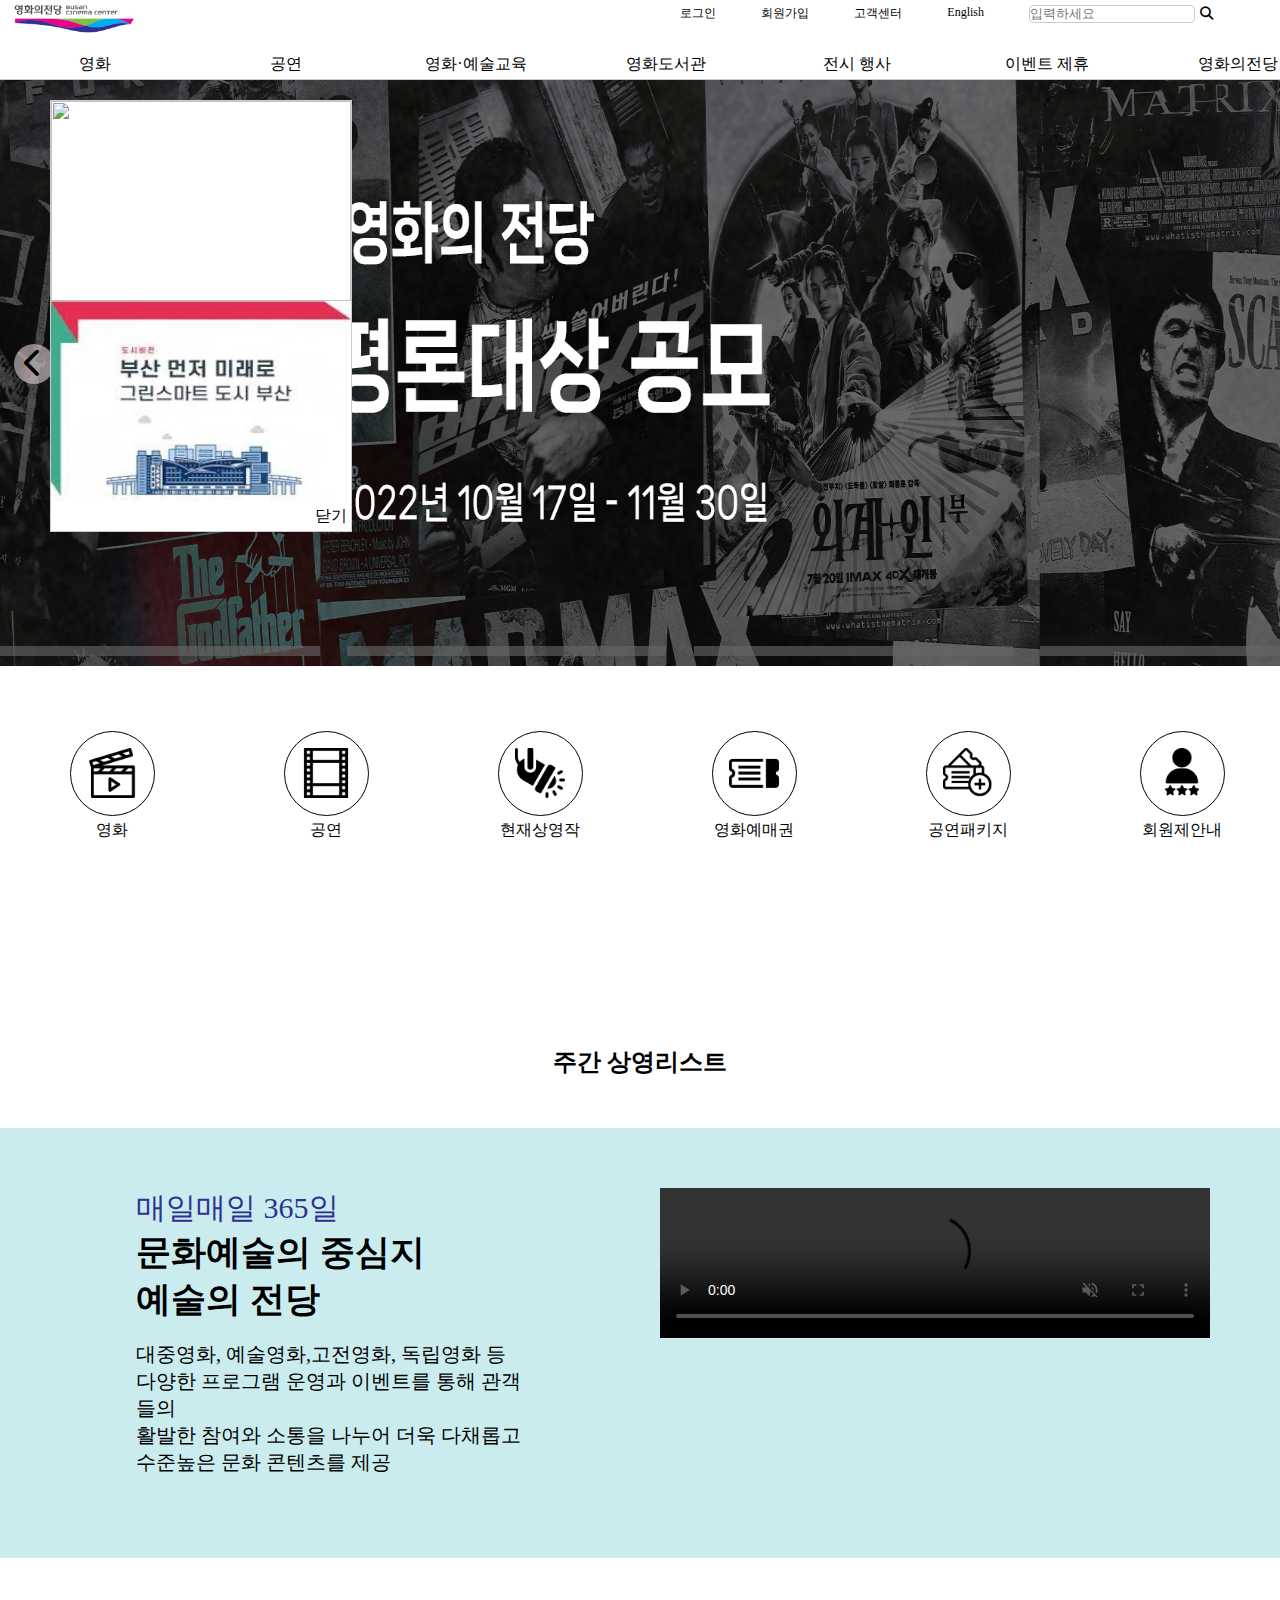
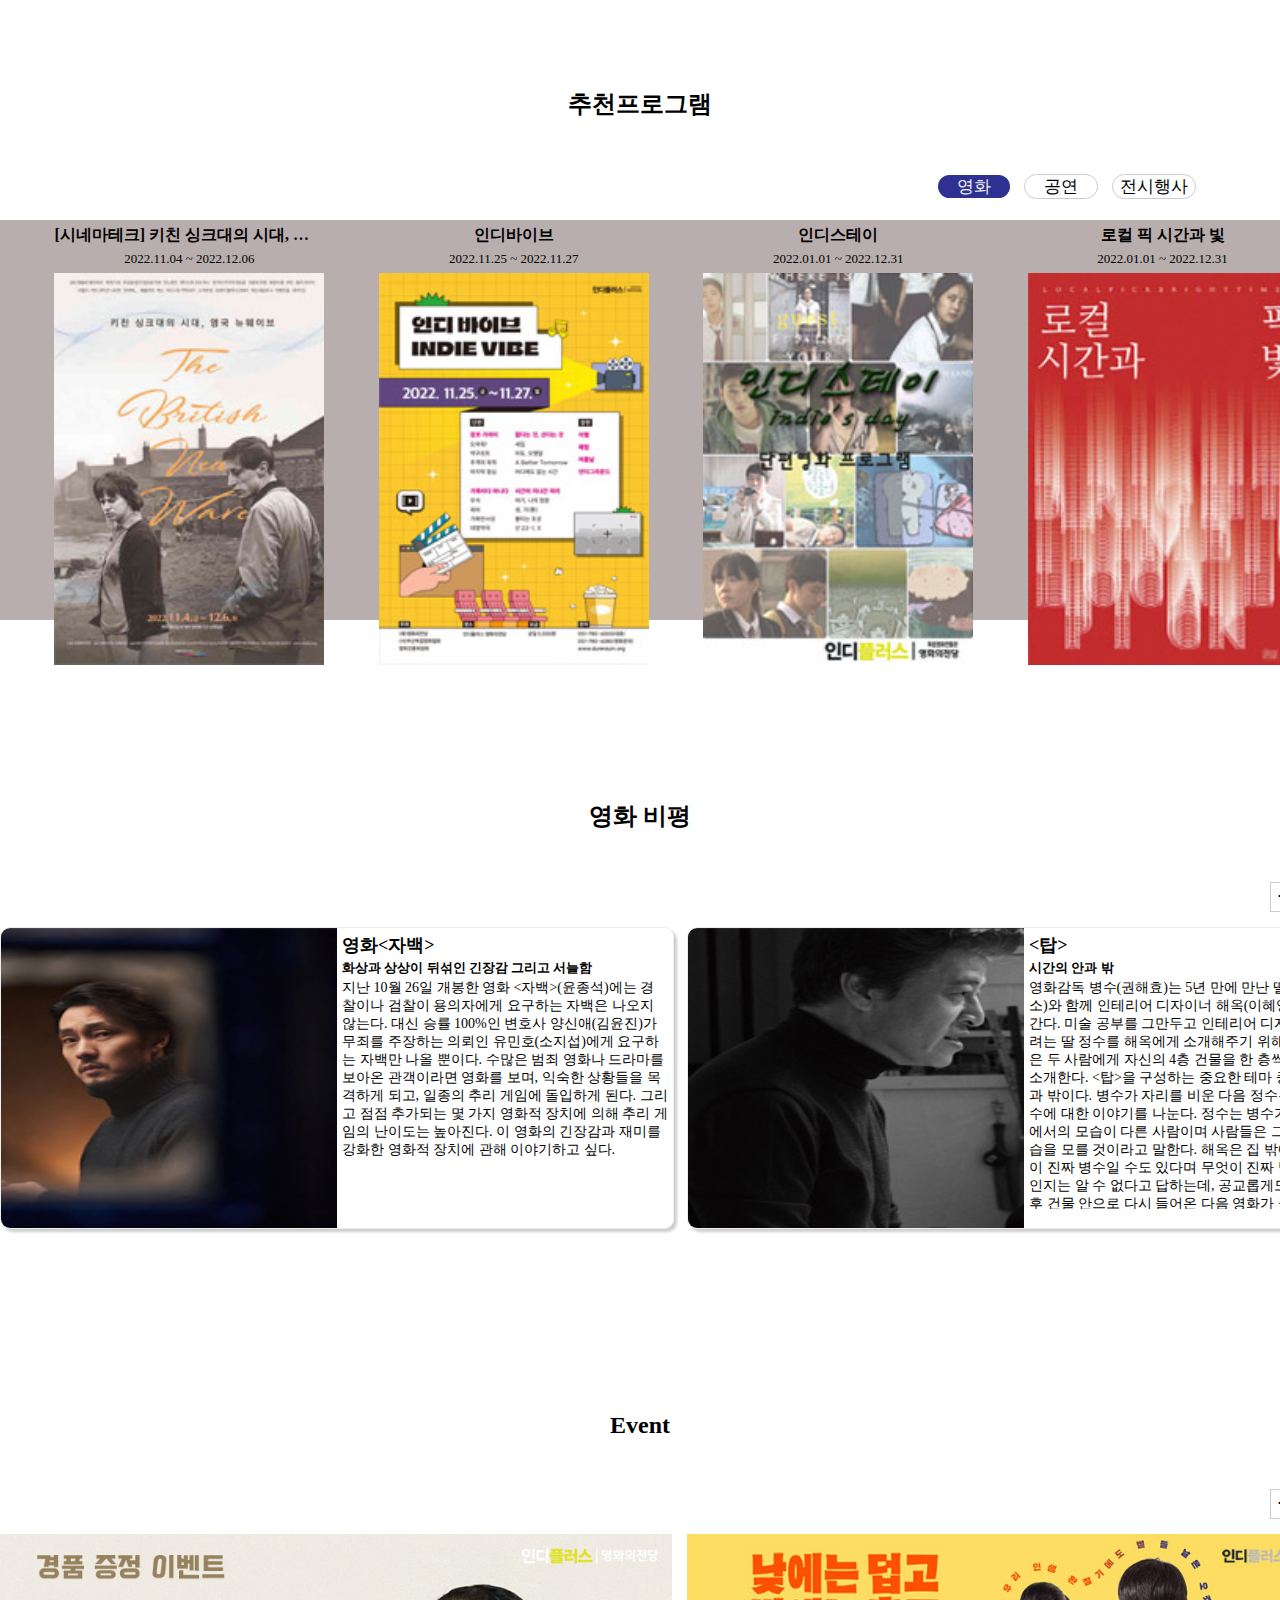
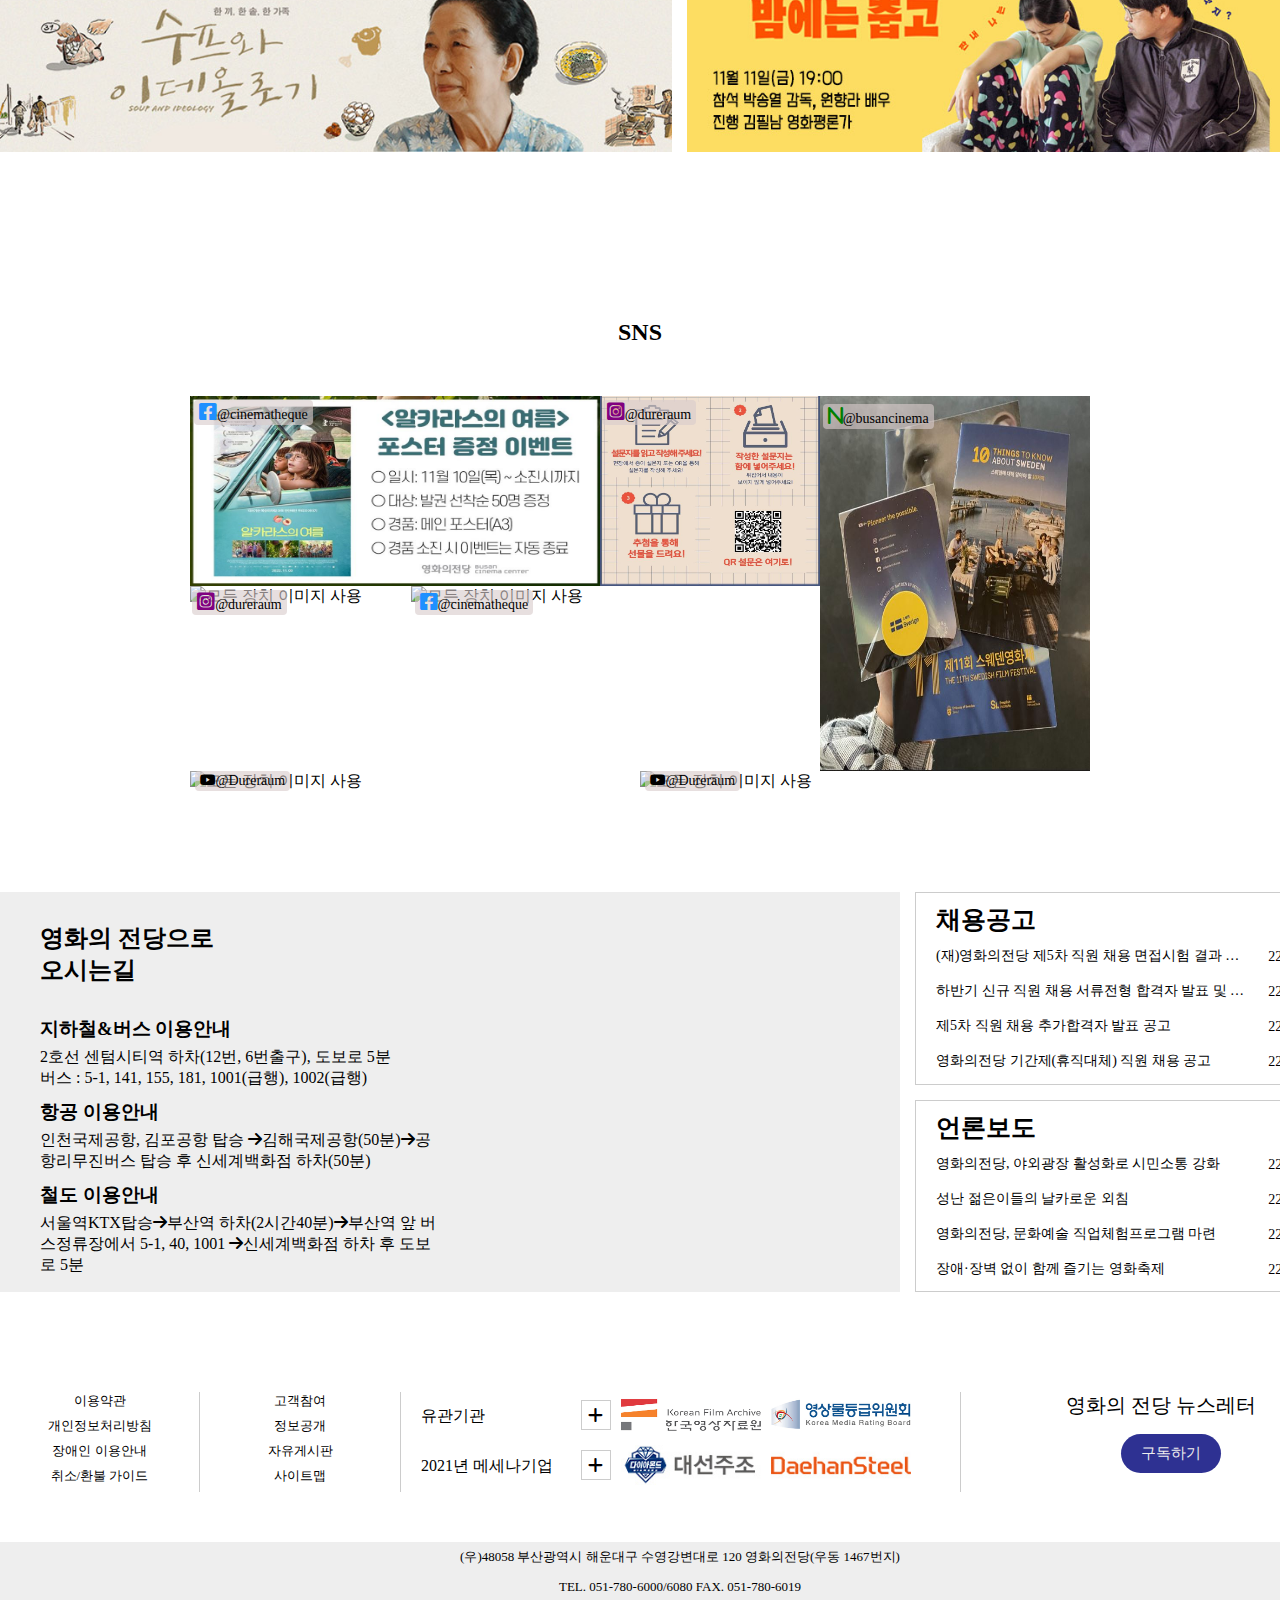
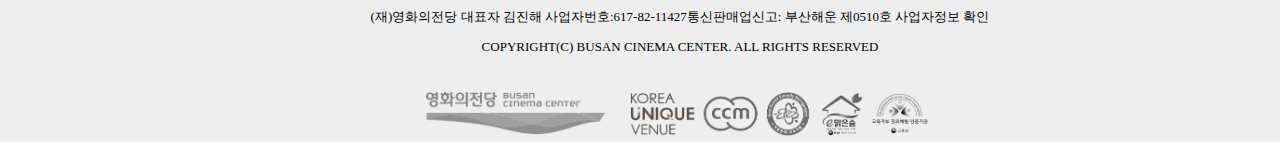
==== commit 7963e32a: "sub연결" ====
--- a/index.html
+++ b/index.html
@@ -219,7 +219,7 @@
                             </label>
                             <div class="chk_sheet07 same3">
                                 <ul>
-                                    <li><a href="#!">영화의 전당 소개</a></li>
+                                    <li><a href="./sub.html">영화의 전당 소개</a></li>
                                     <li><a href="#!">대관 및 배치도</a></li>
                                     <li><a href="#!">시설소개</a></li>
                                     <li><a href="#!">오시는 길</a></li>
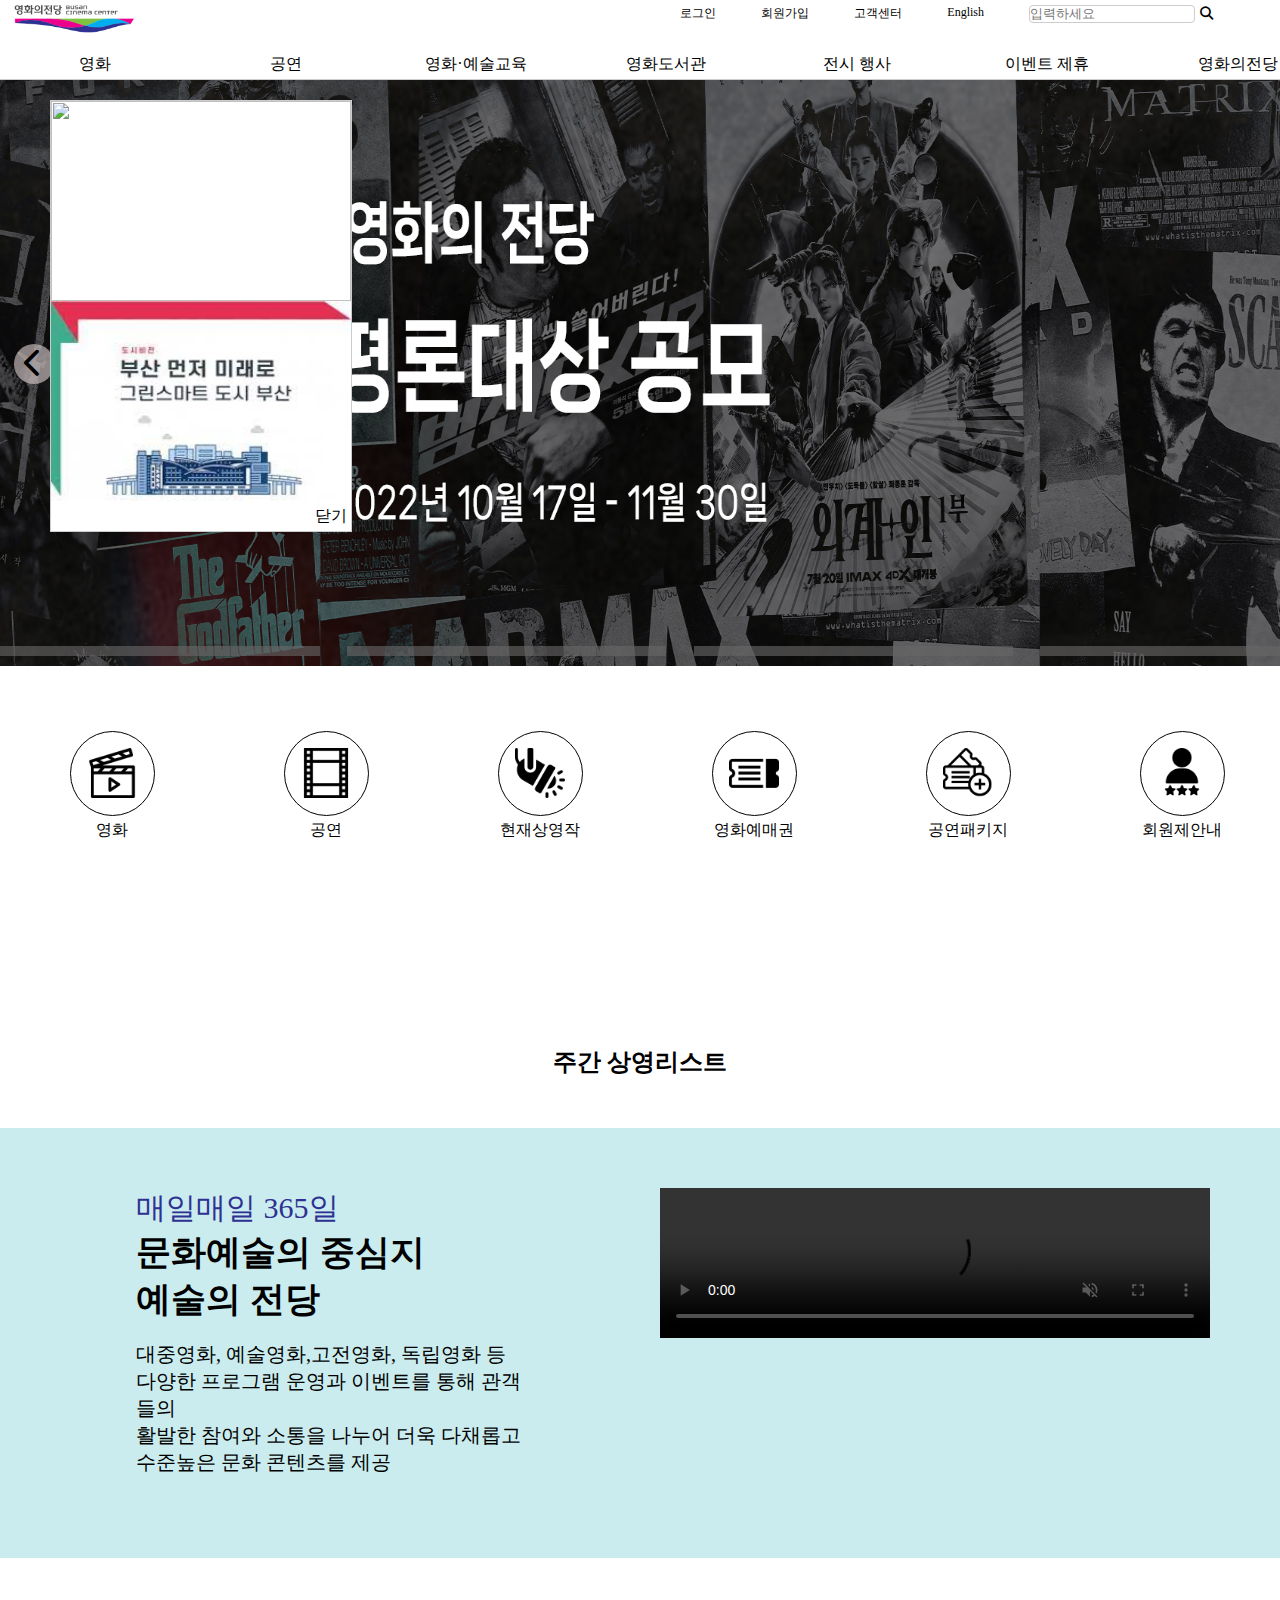
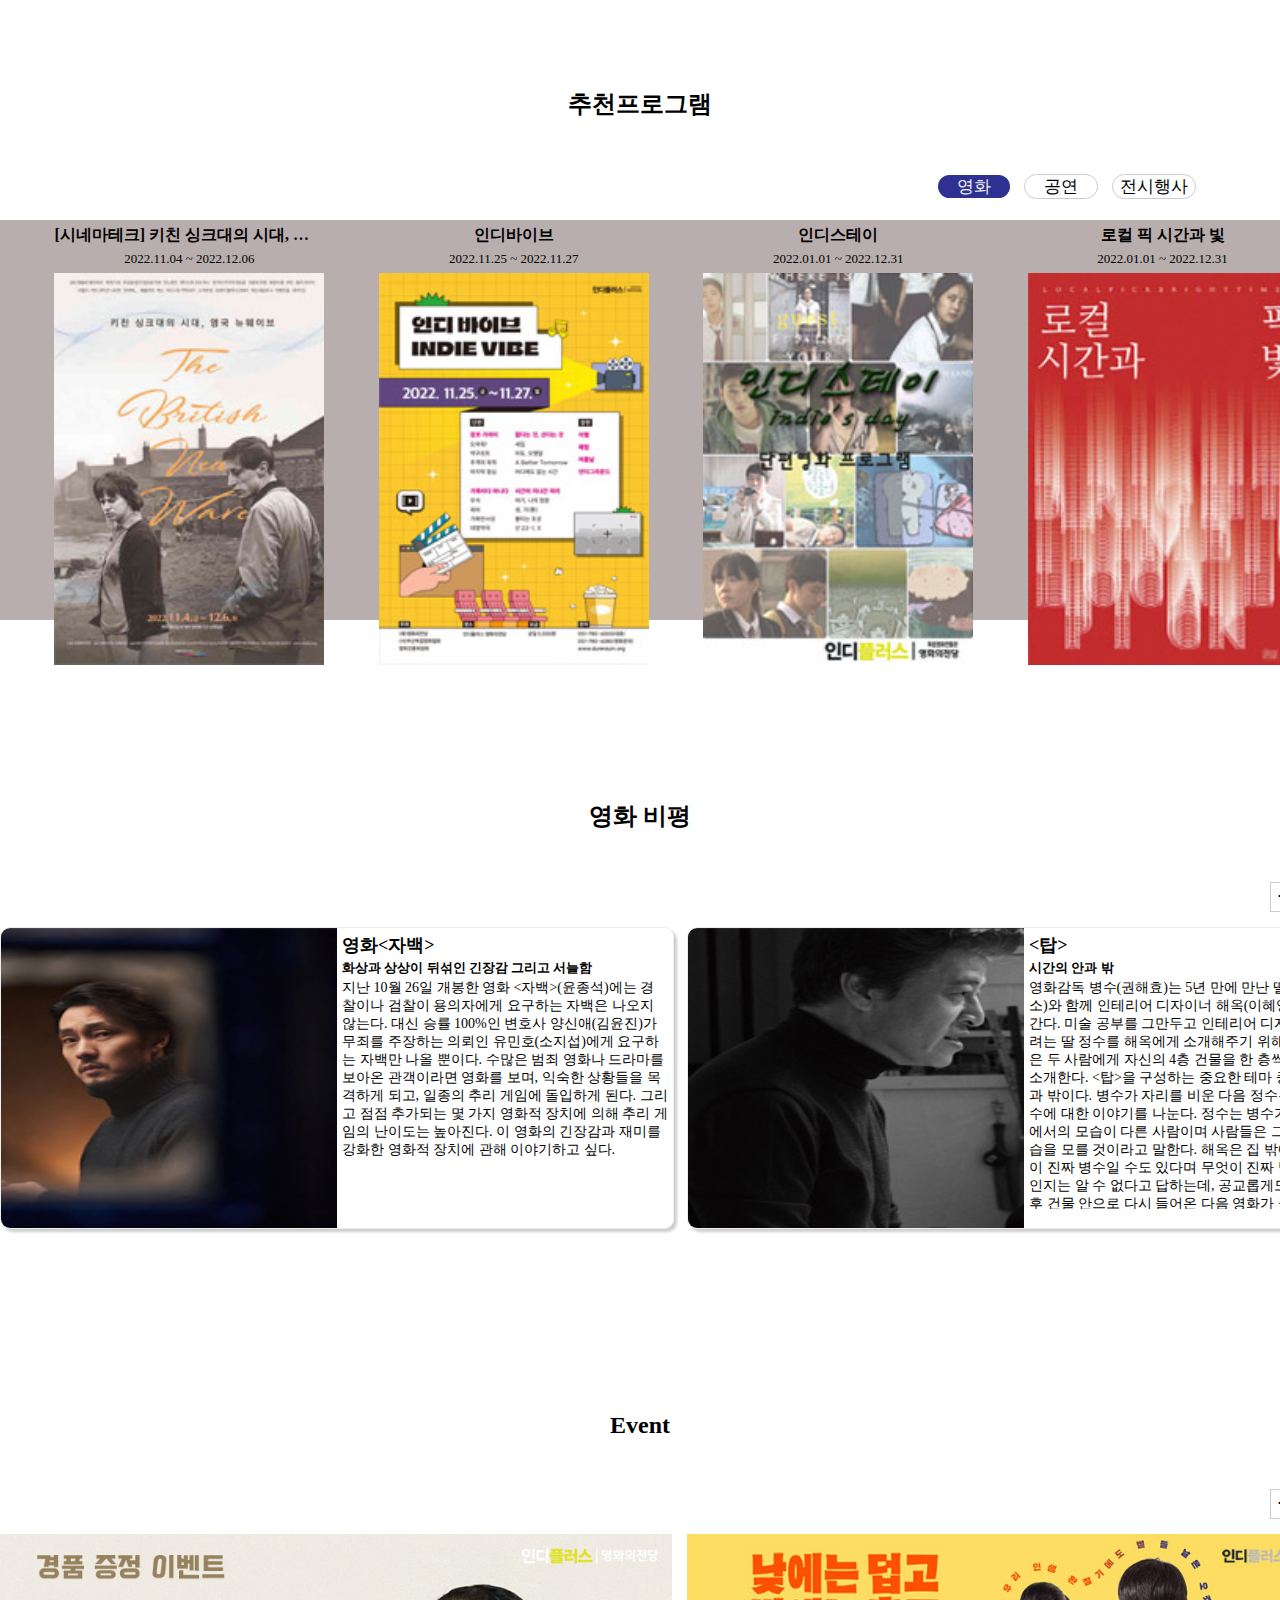
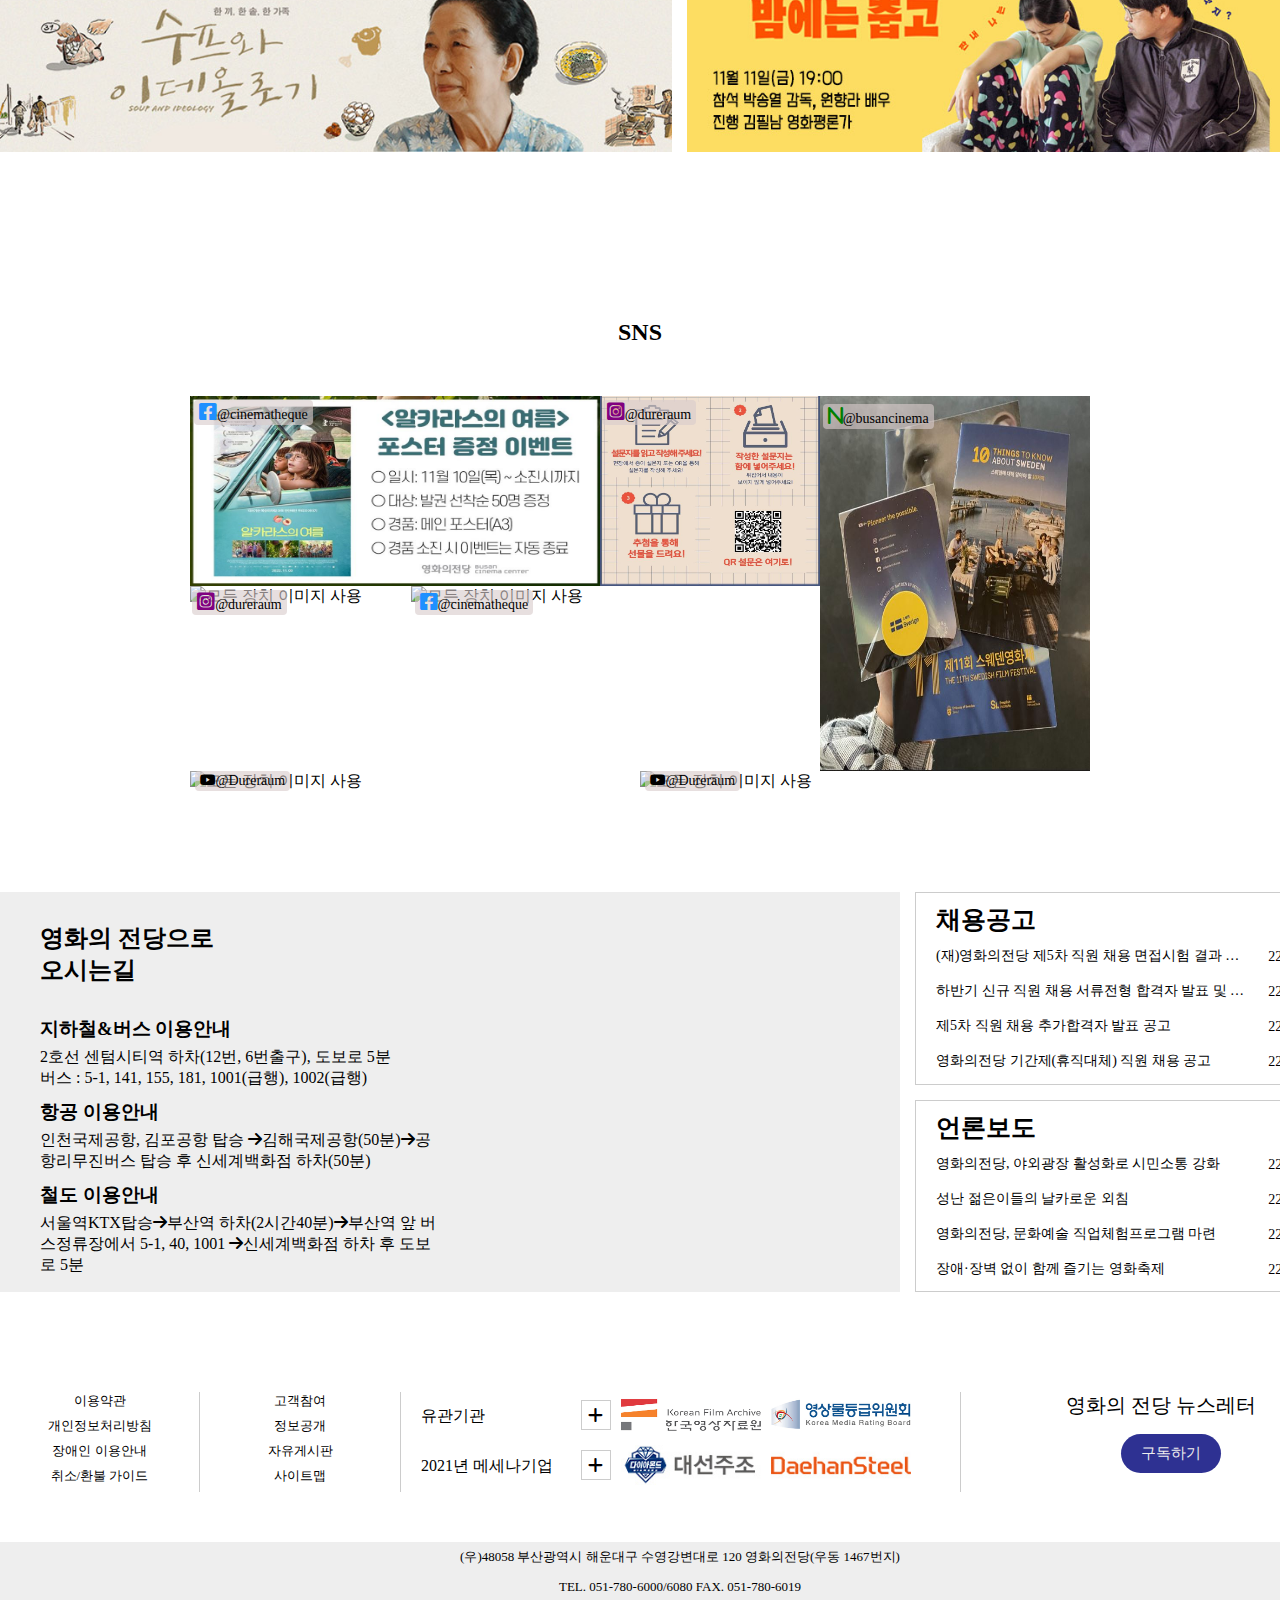
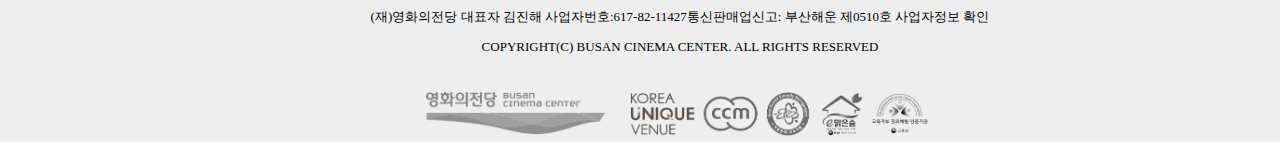
==== commit 7097aa97: "sub연결2" ====
--- a/index.html
+++ b/index.html
@@ -310,7 +310,7 @@
           </ul>
 
           <ul>
-            <li><a href="#!">영화의 전당 소개</a></li>
+            <li><a href="./sub.html">영화의 전당 소개</a></li>
             <li><a href="#!">대관 및 배치도</a></li>
             <li><a href="#!">시설소개</a></li>
             <li><a href="#!">오시는길</a></li>
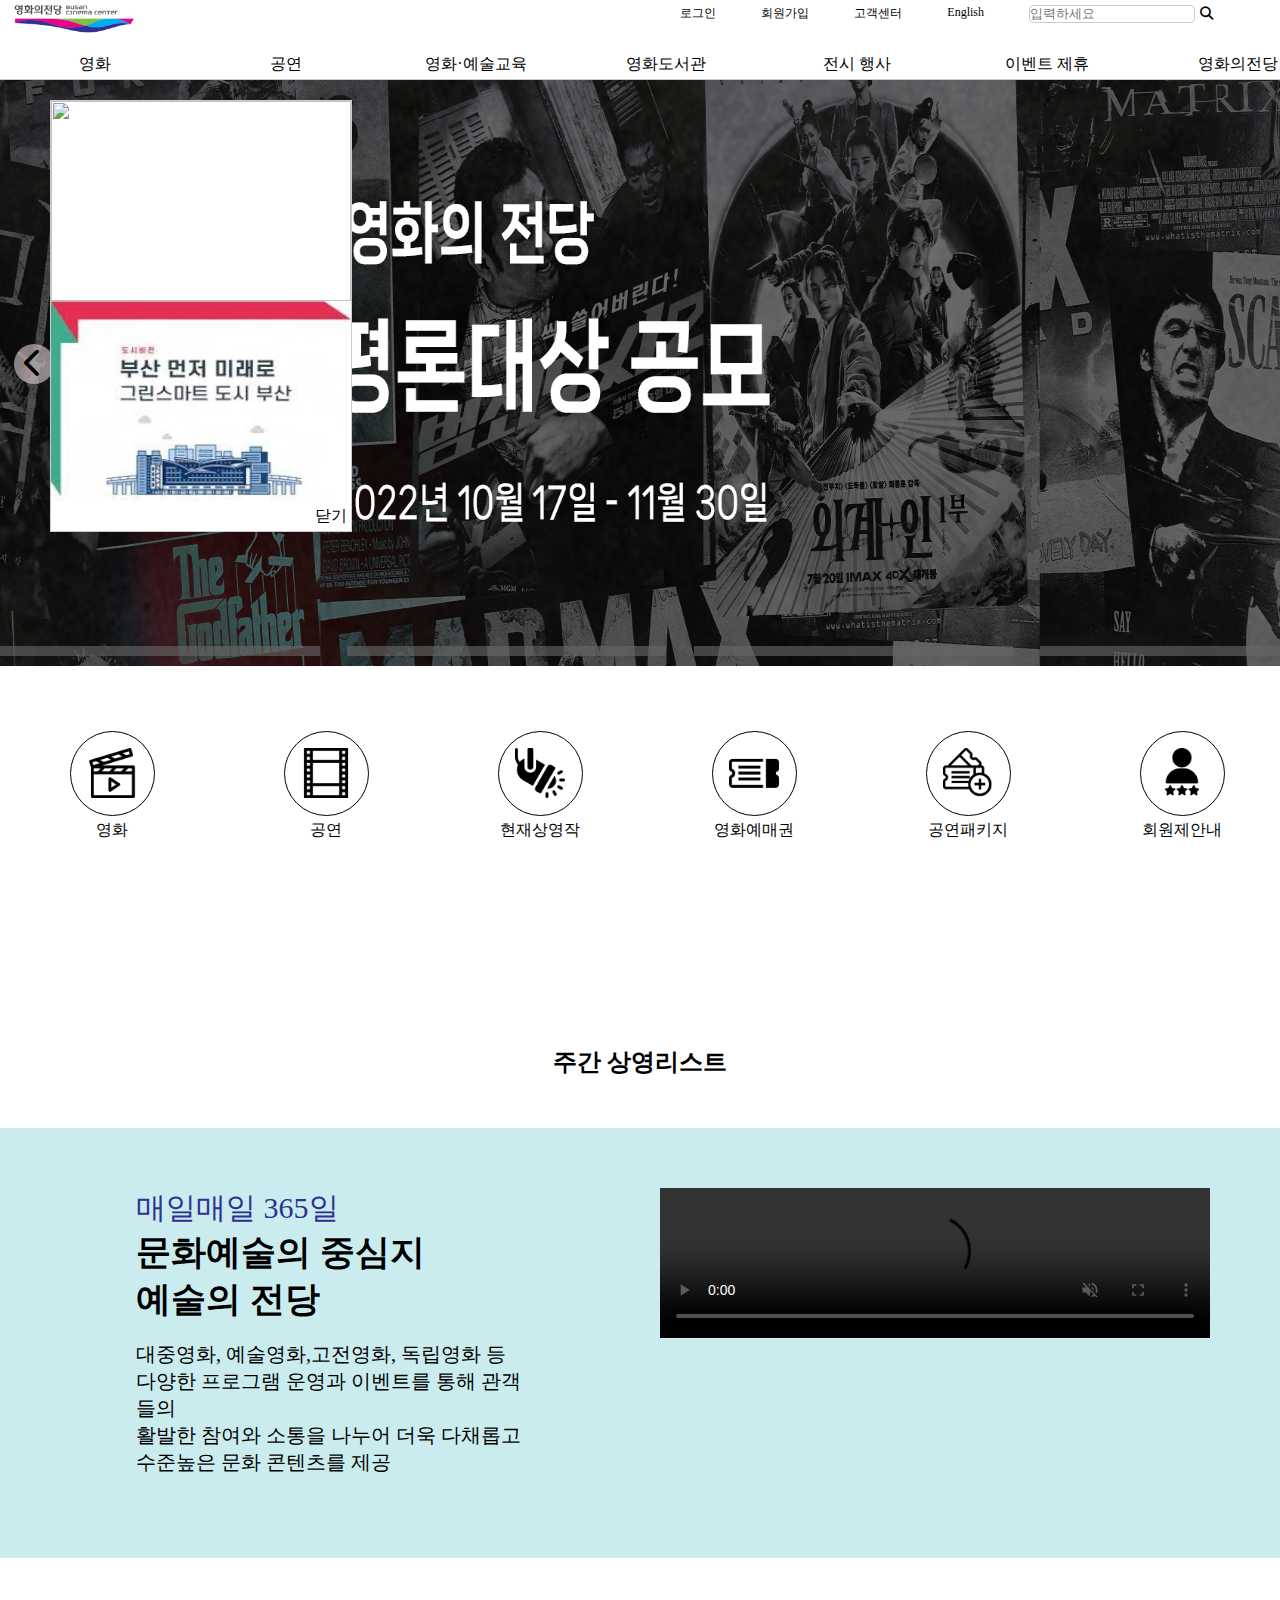
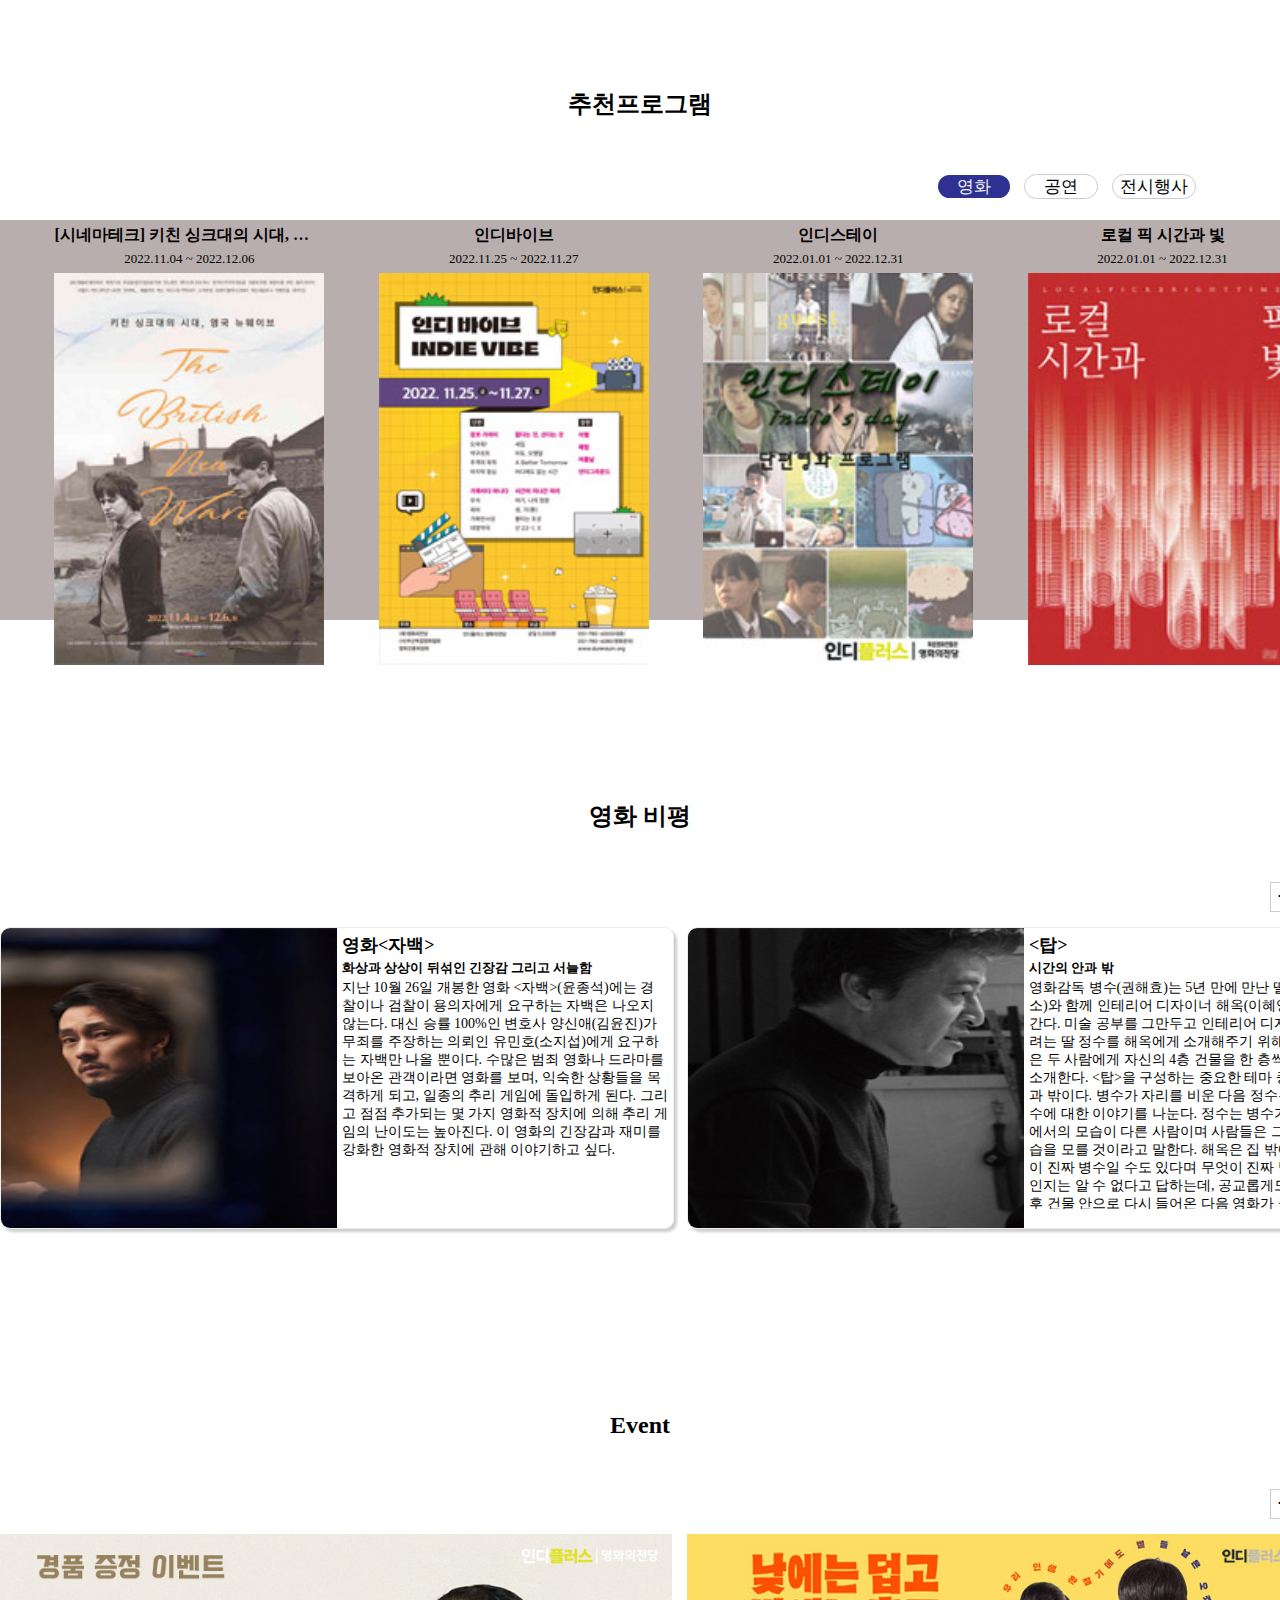
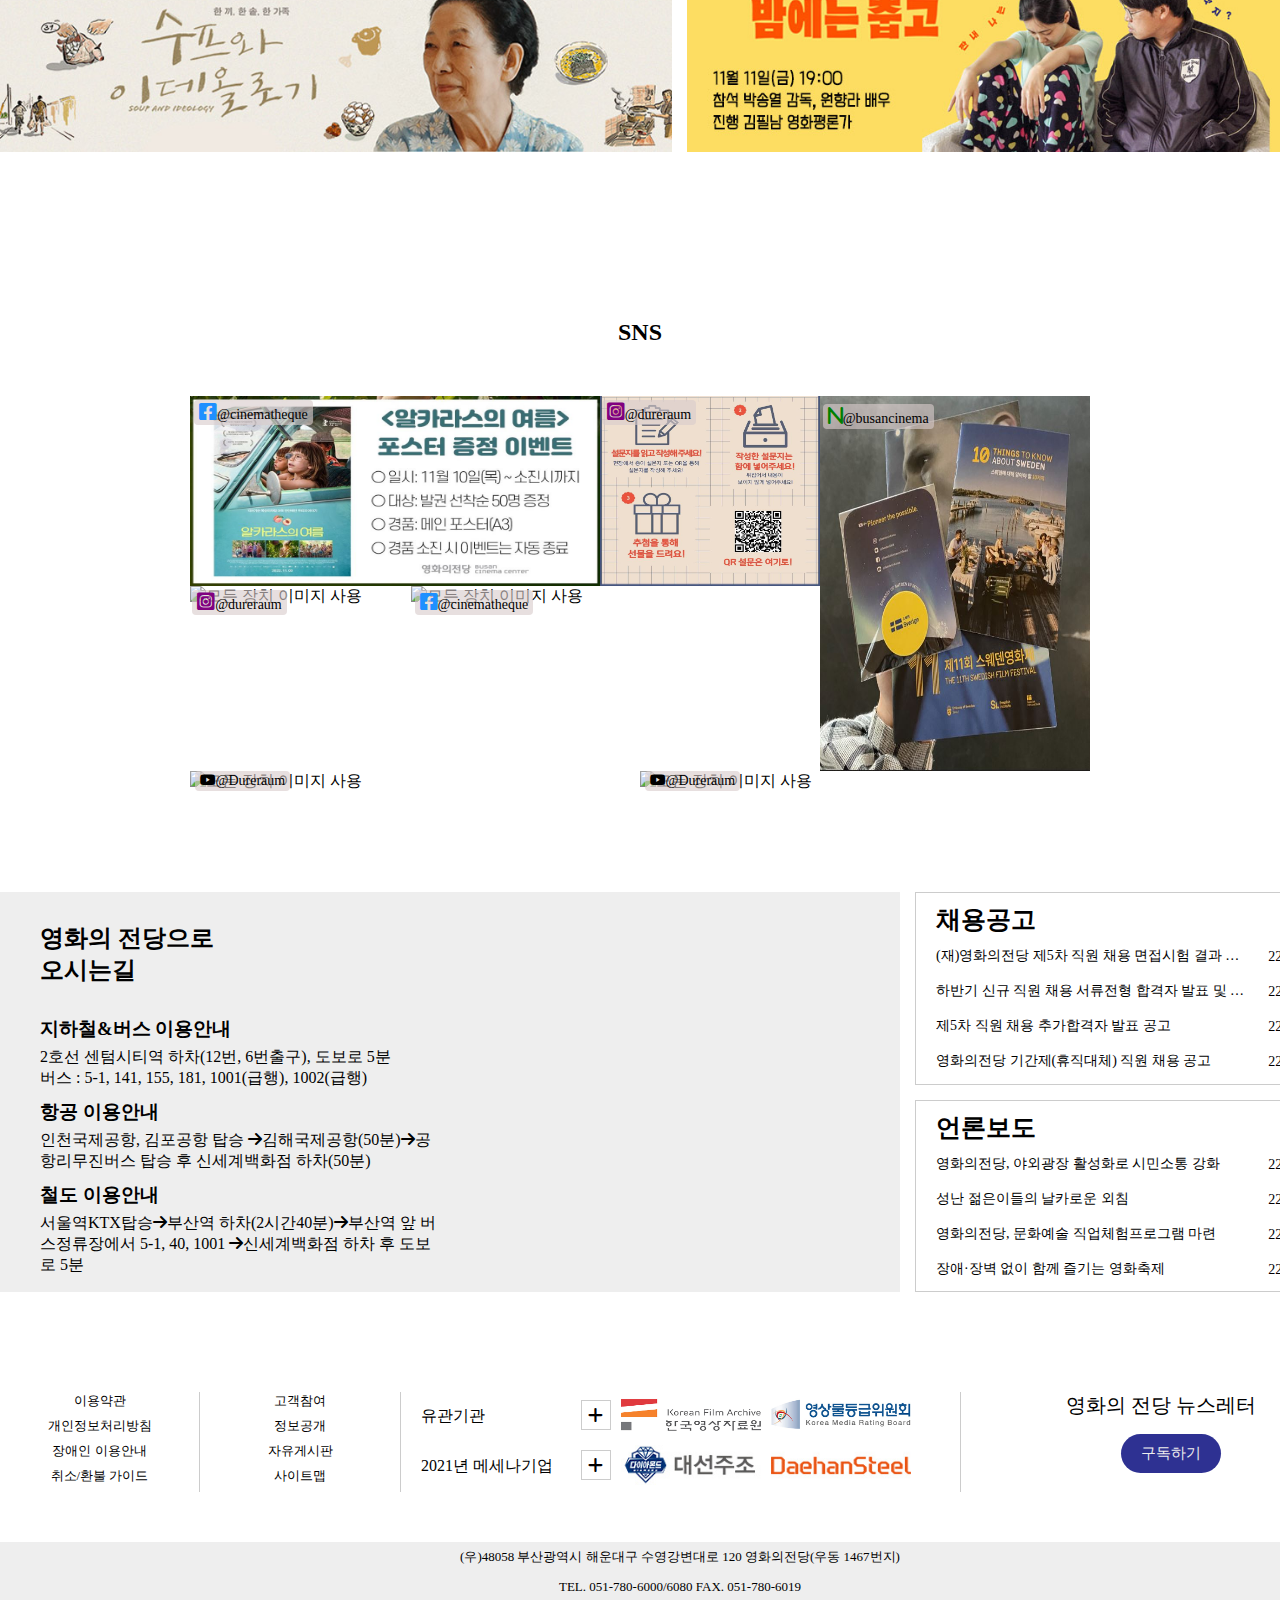
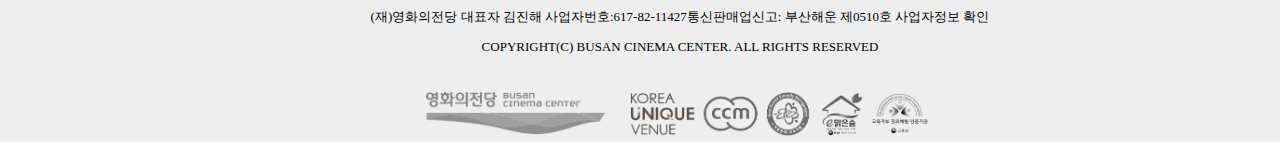
==== commit 2c153f26: "ver02" ====
--- a/index.html
+++ b/index.html
@@ -34,8 +34,8 @@
 
    
     <div class="popup01">
-        <a href="#!"><img src="./images/popup01.jpg" alt=""></a>
-        <a href="#!"><img src="./images/popup03.jpg" alt=""></a>
+        <a href="./sub.html"><img src="./images/popup01.jpg" alt=""></a>
+        <a href="./sub.html"><img src="./images/popup03.jpg" alt=""></a>
         <span onclick="$('.popup01').css('display','none')">닫기</span>
 
     </div>
@@ -100,13 +100,13 @@
                             </label>
                             <div class="chk_sheet01 same3">
                                 <ul>
-                                    <li><a href="#!">상영시간표</a></li>
-                                    <li><a href="#!">현재상영프로그램</a></li>
-                                    <li><a href="#!">상영예정프로그램</a></li>
-                                    <li><a href="#!">지난프로그램</a></li>
-                                    <li><a href="#!">영화 + 비평</a></li>
-                                    <li><a href="#!">영화와 소통</a></li>
-                                    <li><a href="#!">시네마테크소개</a></li>
+                                    <li><a href="./sub.html">상영시간표</a></li>
+                                    <li><a href="./sub.html">현재상영프로그램</a></li>
+                                    <li><a href="./sub.html">상영예정프로그램</a></li>
+                                    <li><a href="./sub.html">지난프로그램</a></li>
+                                    <li><a href="./sub.html">영화 + 비평</a></li>
+                                    <li><a href="./sub.html">영화와 소통</a></li>
+                                    <li><a href="./sub.html">시네마테크소개</a></li>
                                 </ul>
                             </div>
 
@@ -122,11 +122,11 @@
                             </label>
                             <div class="chk_sheet02 same3">
                                 <ul>
-                                    <li><a href="#!">공연가이드</a></li>
-                                    <li><a href="#!">공연일정</a></li>
-                                    <li><a href="#!">예매안내</a></li>
-                                    <li><a href="#!">지난공연</a></li>
-                                    <li><a href="#!">객석나눔</a></li>
+                                    <li><a href="./sub.html">공연가이드</a></li>
+                                    <li><a href="./sub.html">공연일정</a></li>
+                                    <li><a href="./sub.html">예매안내</a></li>
+                                    <li><a href="./sub.html">지난공연</a></li>
+                                    <li><a href="./sub.html">객석나눔</a></li>
                                 </ul>
                             </div>
 
@@ -220,10 +220,10 @@
                             <div class="chk_sheet07 same3">
                                 <ul>
                                     <li><a href="./sub.html">영화의 전당 소개</a></li>
-                                    <li><a href="#!">대관 및 배치도</a></li>
-                                    <li><a href="#!">시설소개</a></li>
-                                    <li><a href="#!">오시는 길</a></li>
-                                    <li><a href="#!">주차안내</a></li>
+                                    <li><a href="./sub.html">대관 및 배치도</a></li>
+                                    <li><a href="./sub.html">시설소개</a></li>
+                                    <li><a href="./sub.html">오시는 길</a></li>
+                                    <li><a href="./sub.html">주차안내</a></li>
                                 </ul>
                             </div>
                         </div>
@@ -250,23 +250,23 @@
 
         <nav class="lnb2">
             <ul>
-                <li><a href="#!">영화</a></li>
-                <li><a href="#!">공연</a></li>
-                <li><a href="#!">영화·예술교육</a></li>
-                <li><a href="#!">영화도서관</a></li>
-                <li><a href="#!">전시 행사</a></li>
-                <li><a href="#!">이벤트 제휴</a></li>
-                <li><a href="#!">영화의전당</a></li>
+                <li><a href="./sub.html">영화</a></li>
+                <li><a href="./sub.html">공연</a></li>
+                <li><a href="./sub.html">영화·예술교육</a></li>
+                <li><a href="./sub.html">영화도서관</a></li>
+                <li><a href="./sub.html">전시 행사</a></li>
+                <li><a href="./sub.html">이벤트 제휴</a></li>
+                <li><a href="./sub.html">영화의전당</a></li>
             </ul>
         </nav>
         <div class="lnb2_sheet">
           <ul>
-            <li><a href="#!">상영시간표</a></li>
-            <li><a href="#!">현재상영프로그램</a></li>
-            <li><a href="#!">상영예정프로그램</a></li>
-            <li><a href="#!">지난프로그램</a></li>
-            <li><a href="#!">영화 + 비평</a></li>
-            <li><a href="#!">영화와 소통</a></li>
+            <li><a href="./sub.html">상영시간표</a></li>
+            <li><a href="./sub.html">현재상영프로그램</a></li>
+            <li><a href="./sub.html">상영예정프로그램</a></li>
+            <li><a href="./sub.html">지난프로그램</a></li>
+            <li><a href="./sub.html">영화 + 비평</a></li>
+            <li><a href="./sub.html">영화와 소통</a></li>
             <li><a href="#!">시네마테크소개</a></li>
           </ul>
 
@@ -311,10 +311,10 @@
 
           <ul>
             <li><a href="./sub.html">영화의 전당 소개</a></li>
-            <li><a href="#!">대관 및 배치도</a></li>
-            <li><a href="#!">시설소개</a></li>
-            <li><a href="#!">오시는길</a></li>
-            <li><a href="#!">주차안내</a></li>
+            <li><a href="./sub.html">대관 및 배치도</a></li>
+            <li><a href="./sub.html">시설소개</a></li>
+            <li><a href="./sub.html">오시는길</a></li>
+            <li><a href="./sub.html">주차안내</a></li>
           </ul>
 
         </div>
@@ -428,28 +428,28 @@
 
         <ul class="metaphor">
             <li>
-                <a href="#!"><img src="./images/metaphor1.png" alt="메타포1">
+                <a href="./sub.html"><img src="./images/metaphor1.png" alt="메타포1">
                 </a>
                 <p>영화</p>
             </li>
             <li>
-                <a href="#!"><img src="./images/metaphor2.png" alt="메타포2"></a>
+                <a href="./sub.html"><img src="./images/metaphor2.png" alt="메타포2"></a>
                 <p>공연</p>
             </li>
             <li>
-                <a href="#!"><img src="./images/metaphor3.png" alt="메타포3"></a>
+                <a href="./sub.html"><img src="./images/metaphor3.png" alt="메타포3"></a>
                 <p>현재상영작</p>
             </li>
             <li>
-                <a href="#!"><img src="./images/metaphor4.png" alt="메타포4"></a>
+                <a href="./sub.html"><img src="./images/metaphor4.png" alt="메타포4"></a>
                 <p>영화예매권</p>
             </li>
             <li>
-                <a href="#!"><img src="./images/metaphor5.png" alt="메타포5"></a>
+                <a href="./sub.html"><img src="./images/metaphor5.png" alt="메타포5"></a>
                 <p>공연패키지</p>
             </li>
             <li>
-                <a href="#!"><img src="./images/metaphor6.png" alt="메타포6"></a>
+                <a href="./sub.html"><img src="./images/metaphor6.png" alt="메타포6"></a>
                 <p>회원제안내</p>
             </li>
         </ul>
